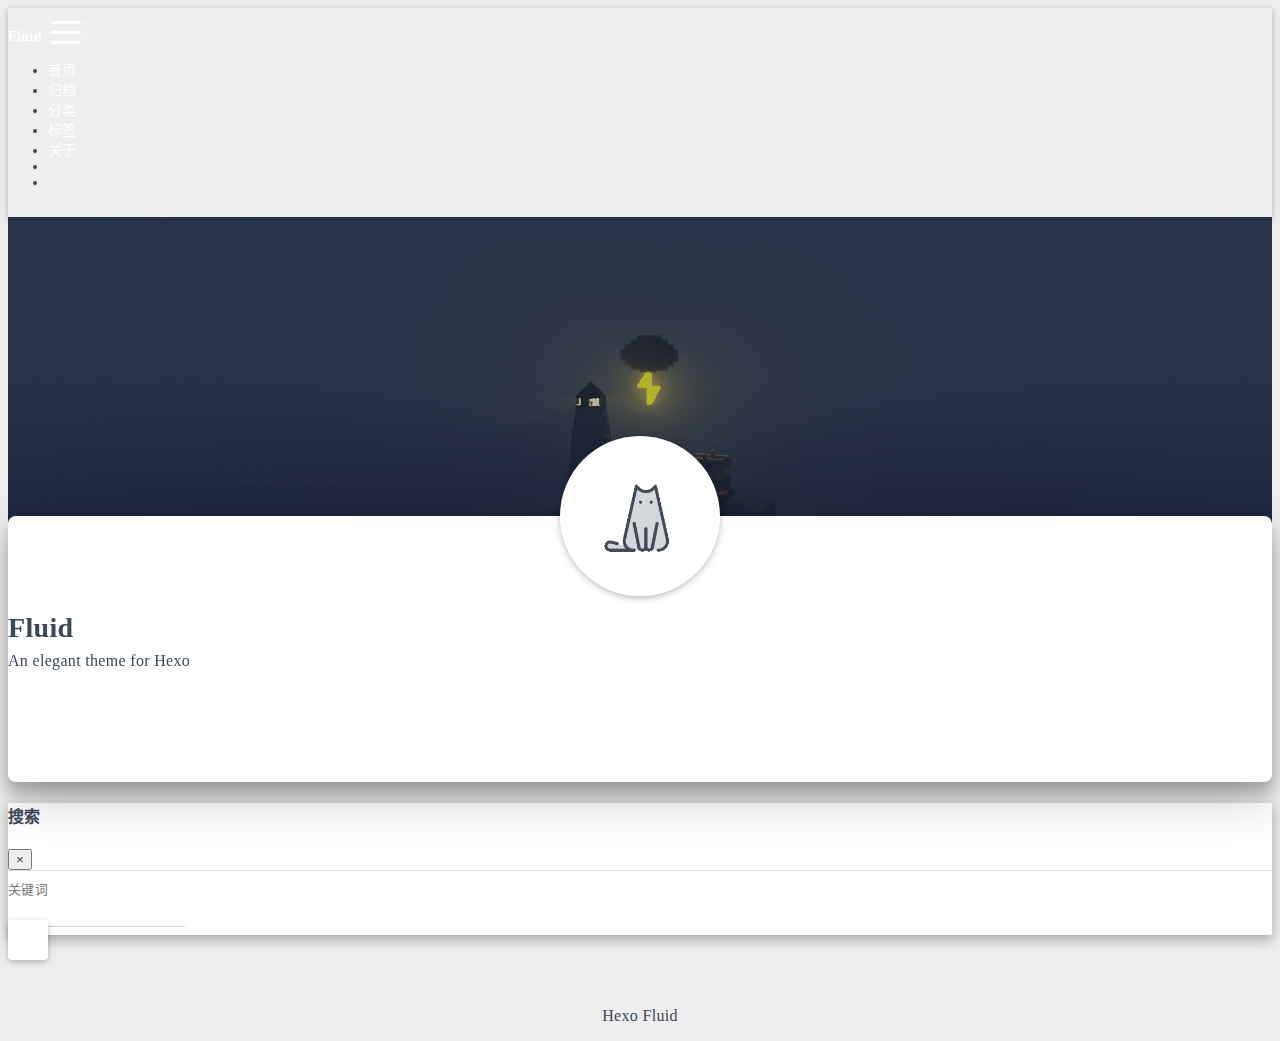
==== about/index.html @ 83108acd "Site updated: 2024-07-06 10:42:41" ====
<!DOCTYPE html>
<html lang="zh-CN" data-default-color-scheme=auto>



<head>
  <meta charset="UTF-8">
  <link rel="apple-touch-icon" sizes="76x76" href="/img/fluid.png">
  <link rel="icon" href="/img/fluid.png">
  <meta name="viewport" content="width=device-width, initial-scale=1.0, maximum-scale=5.0, shrink-to-fit=no">
  <meta http-equiv="x-ua-compatible" content="ie=edge">
  
  <meta name="theme-color" content="#2f4154">
  <meta name="author" content="Yang zq">
  <meta name="keywords" content="study">
  
    <meta property="og:type" content="website">
<meta property="og:title" content="关于">
<meta property="og:url" content="http://example.com/about/index.html">
<meta property="og:site_name" content="Yang的博客">
<meta property="og:locale" content="zh_CN">
<meta property="article:published_time" content="2024-07-06T02:33:03.000Z">
<meta property="article:modified_time" content="2024-07-06T02:33:38.087Z">
<meta property="article:author" content="Yang zq">
<meta property="article:tag" content="study">
<meta name="twitter:card" content="summary_large_image">
  
  
  
  <title>关于 - Yang的博客</title>

  <link  rel="stylesheet" href="https://lib.baomitu.com/twitter-bootstrap/4.6.1/css/bootstrap.min.css" />



  <link  rel="stylesheet" href="https://lib.baomitu.com/github-markdown-css/4.0.0/github-markdown.min.css" />

  <link  rel="stylesheet" href="https://lib.baomitu.com/hint.css/2.7.0/hint.min.css" />

  <link  rel="stylesheet" href="https://lib.baomitu.com/fancybox/3.5.7/jquery.fancybox.min.css" />



<!-- 主题依赖的图标库，不要自行修改 -->
<!-- Do not modify the link that theme dependent icons -->

<link rel="stylesheet" href="//at.alicdn.com/t/font_1749284_hj8rtnfg7um.css">



<link rel="stylesheet" href="//at.alicdn.com/t/font_1736178_lbnruvf0jn.css">


<link  rel="stylesheet" href="/css/main.css" />


  <link id="highlight-css" rel="stylesheet" href="/css/highlight.css" />
  
    <link id="highlight-css-dark" rel="stylesheet" href="/css/highlight-dark.css" />
  




  <script id="fluid-configs">
    var Fluid = window.Fluid || {};
    Fluid.ctx = Object.assign({}, Fluid.ctx)
    var CONFIG = {"hostname":"example.com","root":"/","version":"1.9.7","typing":{"enable":true,"typeSpeed":70,"cursorChar":"_","loop":false,"scope":[]},"anchorjs":{"enable":true,"element":"h1,h2,h3,h4,h5,h6","placement":"left","visible":"hover","icon":""},"progressbar":{"enable":true,"height_px":3,"color":"#29d","options":{"showSpinner":false,"trickleSpeed":100}},"code_language":{"enable":true,"default":"TEXT"},"copy_btn":true,"image_caption":{"enable":true},"image_zoom":{"enable":true,"img_url_replace":["",""]},"toc":{"enable":true,"placement":"right","headingSelector":"h1,h2,h3,h4,h5,h6","collapseDepth":0},"lazyload":{"enable":true,"loading_img":"/img/loading.gif","onlypost":false,"offset_factor":2},"web_analytics":{"enable":false,"follow_dnt":true,"baidu":null,"google":{"measurement_id":null},"tencent":{"sid":null,"cid":null},"woyaola":null,"cnzz":null,"leancloud":{"app_id":null,"app_key":null,"server_url":null,"path":"window.location.pathname","ignore_local":false}},"search_path":"/local-search.xml","include_content_in_search":true};

    if (CONFIG.web_analytics.follow_dnt) {
      var dntVal = navigator.doNotTrack || window.doNotTrack || navigator.msDoNotTrack;
      Fluid.ctx.dnt = dntVal && (dntVal.startsWith('1') || dntVal.startsWith('yes') || dntVal.startsWith('on'));
    }
  </script>
  <script  src="/js/utils.js" ></script>
  <script  src="/js/color-schema.js" ></script>
  


  
<meta name="generator" content="Hexo 7.3.0"></head>


<body>
  

  <header>
    

<div class="header-inner" style="height: 60vh;">
  <nav id="navbar" class="navbar fixed-top  navbar-expand-lg navbar-dark scrolling-navbar">
  <div class="container">
    <a class="navbar-brand" href="/">
      <strong>Fluid</strong>
    </a>

    <button id="navbar-toggler-btn" class="navbar-toggler" type="button" data-toggle="collapse"
            data-target="#navbarSupportedContent"
            aria-controls="navbarSupportedContent" aria-expanded="false" aria-label="Toggle navigation">
      <div class="animated-icon"><span></span><span></span><span></span></div>
    </button>

    <!-- Collapsible content -->
    <div class="collapse navbar-collapse" id="navbarSupportedContent">
      <ul class="navbar-nav ml-auto text-center">
        
          
          
          
          
            <li class="nav-item">
              <a class="nav-link" href="/" target="_self">
                <i class="iconfont icon-home-fill"></i>
                <span>首页</span>
              </a>
            </li>
          
        
          
          
          
          
            <li class="nav-item">
              <a class="nav-link" href="/archives/" target="_self">
                <i class="iconfont icon-archive-fill"></i>
                <span>归档</span>
              </a>
            </li>
          
        
          
          
          
          
            <li class="nav-item">
              <a class="nav-link" href="/categories/" target="_self">
                <i class="iconfont icon-category-fill"></i>
                <span>分类</span>
              </a>
            </li>
          
        
          
          
          
          
            <li class="nav-item">
              <a class="nav-link" href="/tags/" target="_self">
                <i class="iconfont icon-tags-fill"></i>
                <span>标签</span>
              </a>
            </li>
          
        
          
          
          
          
            <li class="nav-item">
              <a class="nav-link" href="/about/" target="_self">
                <i class="iconfont icon-user-fill"></i>
                <span>关于</span>
              </a>
            </li>
          
        
        
          <li class="nav-item" id="search-btn">
            <a class="nav-link" target="_self" href="javascript:;" data-toggle="modal" data-target="#modalSearch" aria-label="Search">
              <i class="iconfont icon-search"></i>
            </a>
          </li>
          
        
        
          <li class="nav-item" id="color-toggle-btn">
            <a class="nav-link" target="_self" href="javascript:;" aria-label="Color Toggle">
              <i class="iconfont icon-dark" id="color-toggle-icon"></i>
            </a>
          </li>
        
      </ul>
    </div>
  </div>
</nav>

  

<div id="banner" class="banner" parallax=true
     style="background: url('/img/default.png') no-repeat center center; background-size: cover;">
  <div class="full-bg-img">
    <div class="mask flex-center" style="background-color: rgba(0, 0, 0, 0.3)">
      <div class="banner-text text-center fade-in-up">
        <div class="h2">
          
            <span id="subtitle" data-typed-text="关于"></span>
          
        </div>

        
      </div>

      
    </div>
  </div>
</div>

</div>

  </header>

  <main>
    
      <div class="container nopadding-x-md">
        <div id="board"
          >
          
            <div class="about-avatar">
              <img src="/img/avatar.png" srcset="/img/loading.gif" lazyload class="img-fluid" alt="avatar">
            </div>
          
          <div class="container">
            <div class="row">
              <div class="col-12 col-md-10 m-auto">
                

<div class="text-center">
  <div class="about-info">
    <div class="about-name">Fluid</div>
    <div class="about-intro">An elegant theme for Hexo</div>
    <div class="about-icons">
      
        
        
        
        <a href=https://github.com class="
           hint--bottom hint--rounded"
           aria-label=GitHub
           target="_blank"
        >
          <i class="iconfont icon-github-fill" aria-hidden="true"></i>
          
        </a>
      
        
        
        
        <a href=https://douban.com class="
           hint--bottom hint--rounded"
           aria-label=豆瓣
           target="_blank"
        >
          <i class="iconfont icon-douban-fill" aria-hidden="true"></i>
          
        </a>
      
        
        
        
        <a  class="qr-trigger
           "
           
           target="_self"
        >
          <i class="iconfont icon-wechat-fill" aria-hidden="true"></i>
          
            <img class="qr-img" src="/img/favicon.png" srcset="/img/loading.gif" lazyload alt="qrcode" />
          
        </a>
      
    </div>
  </div>
</div>

<article class="about-content page-content mt-5">
  <div class="markdown-body">
    
  </div>

  
</article>





  



  



  



  



  





              </div>
            </div>
          </div>
        </div>
      </div>
    

    
      <a id="scroll-top-button" aria-label="TOP" href="#" role="button">
        <i class="iconfont icon-arrowup" aria-hidden="true"></i>
      </a>
    

    
      <div class="modal fade" id="modalSearch" tabindex="-1" role="dialog" aria-labelledby="ModalLabel"
     aria-hidden="true">
  <div class="modal-dialog modal-dialog-scrollable modal-lg" role="document">
    <div class="modal-content">
      <div class="modal-header text-center">
        <h4 class="modal-title w-100 font-weight-bold">搜索</h4>
        <button type="button" id="local-search-close" class="close" data-dismiss="modal" aria-label="Close">
          <span aria-hidden="true">&times;</span>
        </button>
      </div>
      <div class="modal-body mx-3">
        <div class="md-form mb-5">
          <input type="text" id="local-search-input" class="form-control validate">
          <label data-error="x" data-success="v" for="local-search-input">关键词</label>
        </div>
        <div class="list-group" id="local-search-result"></div>
      </div>
    </div>
  </div>
</div>

    

    
  </main>

  <footer>
    <div class="footer-inner">
  
    <div class="footer-content">
       <a href="https://hexo.io" target="_blank" rel="nofollow noopener"><span>Hexo</span></a> <i class="iconfont icon-love"></i> <a href="https://github.com/fluid-dev/hexo-theme-fluid" target="_blank" rel="nofollow noopener"><span>Fluid</span></a> 
    </div>
  
  
  
  
</div>

  </footer>

  <!-- Scripts -->
  
  <script  src="https://lib.baomitu.com/nprogress/0.2.0/nprogress.min.js" ></script>
  <link  rel="stylesheet" href="https://lib.baomitu.com/nprogress/0.2.0/nprogress.min.css" />

  <script>
    NProgress.configure({"showSpinner":false,"trickleSpeed":100})
    NProgress.start()
    window.addEventListener('load', function() {
      NProgress.done();
    })
  </script>


<script  src="https://lib.baomitu.com/jquery/3.6.4/jquery.min.js" ></script>
<script  src="https://lib.baomitu.com/twitter-bootstrap/4.6.1/js/bootstrap.min.js" ></script>
<script  src="/js/events.js" ></script>
<script  src="/js/plugins.js" ></script>


  <script  src="https://lib.baomitu.com/typed.js/2.0.12/typed.min.js" ></script>
  <script>
    (function (window, document) {
      var typing = Fluid.plugins.typing;
      var subtitle = document.getElementById('subtitle');
      if (!subtitle || !typing) {
        return;
      }
      var text = subtitle.getAttribute('data-typed-text');
      
        typing(text);
      
    })(window, document);
  </script>




  
    <script  src="/js/img-lazyload.js" ></script>
  




  <script src=https://lib.baomitu.com/clipboard.js/2.0.11/clipboard.min.js></script>

  <script>Fluid.plugins.codeWidget();</script>


  
<script>
  Fluid.utils.createScript('https://lib.baomitu.com/anchor-js/4.3.1/anchor.min.js', function() {
    window.anchors.options = {
      placement: CONFIG.anchorjs.placement,
      visible  : CONFIG.anchorjs.visible
    };
    if (CONFIG.anchorjs.icon) {
      window.anchors.options.icon = CONFIG.anchorjs.icon;
    }
    var el = (CONFIG.anchorjs.element || 'h1,h2,h3,h4,h5,h6').split(',');
    var res = [];
    for (var item of el) {
      res.push('.markdown-body > ' + item.trim());
    }
    if (CONFIG.anchorjs.placement === 'left') {
      window.anchors.options.class = 'anchorjs-link-left';
    }
    window.anchors.add(res.join(', '));

    Fluid.events.registerRefreshCallback(function() {
      if ('anchors' in window) {
        anchors.removeAll();
        var el = (CONFIG.anchorjs.element || 'h1,h2,h3,h4,h5,h6').split(',');
        var res = [];
        for (var item of el) {
          res.push('.markdown-body > ' + item.trim());
        }
        if (CONFIG.anchorjs.placement === 'left') {
          anchors.options.class = 'anchorjs-link-left';
        }
        anchors.add(res.join(', '));
      }
    });
  });
</script>


  
<script>
  Fluid.utils.createScript('https://lib.baomitu.com/fancybox/3.5.7/jquery.fancybox.min.js', function() {
    Fluid.plugins.fancyBox();
  });
</script>


  <script>Fluid.plugins.imageCaption();</script>

  <script  src="/js/local-search.js" ></script>





<!-- 主题的启动项，将它保持在最底部 -->
<!-- the boot of the theme, keep it at the bottom -->
<script  src="/js/boot.js" ></script>


  

  <noscript>
    <div class="noscript-warning">博客在允许 JavaScript 运行的环境下浏览效果更佳</div>
  </noscript>
</body>
</html>
---- css/main.css ----
.anchorjs-link {
  text-decoration: none !important;
  transition: opacity 0.2s ease-in-out;
}
.markdown-body h1:hover > .anchorjs-link,
h2:hover > .anchorjs-link,
h3:hover > .anchorjs-link,
h4:hover > .anchorjs-link,
h5:hover > .anchorjs-link,
h6:hover > .anchorjs-link {
  opacity: 1;
}
.banner {
  height: 100%;
  position: relative;
  overflow: hidden;
  cursor: default;
}
.banner .mask {
  position: absolute;
  width: 100%;
  height: 100%;
  background-color: rgba(0,0,0,0.3);
}
.banner[parallax="true"] {
  will-change: transform;
  -webkit-transform-style: preserve-3d;
  -webkit-backface-visibility: hidden;
  transition: transform 0.05s ease-out;
}
@media (max-width: 100vh) {
  .header-inner {
    max-height: 100vw;
  }
  #board {
    margin-top: -1rem !important;
  }
}
@media (max-width: 79.99vh) {
  .scroll-down-bar {
    display: none;
  }
}
#board {
  position: relative;
  margin-top: -2rem;
  padding: 3rem 0;
  background-color: var(--board-bg-color);
  transition: background-color 0.2s ease-in-out;
  border-radius: 0.5rem;
  z-index: 3;
  -webkit-box-shadow: 0 12px 15px 0 rgba(0,0,0,0.24), 0 17px 50px 0 rgba(0,0,0,0.19);
  box-shadow: 0 12px 15px 0 rgba(0,0,0,0.24), 0 17px 50px 0 rgba(0,0,0,0.19);
}
.code-widget {
  display: inline-block;
  background-color: transparent;
  font-size: 0.75rem;
  line-height: 1;
  font-weight: bold;
  padding: 0.3rem 0.1rem 0.1rem 0.1rem;
  position: absolute;
  right: 0.45rem;
  top: 0.15rem;
  z-index: 1;
}
.code-widget-light {
  color: #999;
}
.code-widget-dark {
  color: #bababa;
}
.copy-btn {
  cursor: pointer;
  user-select: none;
  -webkit-appearance: none;
  outline: none;
}
.copy-btn > i {
  font-size: 0.75rem !important;
  font-weight: 400;
  margin-right: 0.15rem;
  opacity: 0;
  transition: opacity 0.2s ease-in-out;
}
.markdown-body pre:hover > .copy-btn > i {
  opacity: 0.9;
}
.markdown-body pre:hover > .copy-btn,
.markdown-body pre:not(:hover) > .copy-btn {
  outline: none;
}
.license-box {
  background-color: rgba(27,31,35,0.05);
  transition: background-color 0.2s ease-in-out;
  border-radius: 4px;
  font-size: 0.9rem;
  overflow: hidden;
  padding: 1.25rem;
  position: relative;
  z-index: 1;
}
.license-box .license-icon {
  position: absolute;
  top: 50%;
  left: 100%;
}
.license-box .license-icon::after {
  content: "\e8e4";
  font-size: 12.5rem;
  line-height: 1;
  opacity: 0.1;
  position: relative;
  left: -0.85em;
  bottom: 0.5em;
  z-index: -1;
}
.license-box .license-title {
  margin-bottom: 1rem;
}
.license-box .license-title div:nth-child(1) {
  line-height: 1.2;
  margin-bottom: 0.25rem;
}
.license-box .license-title div:nth-child(2) {
  color: var(--sec-text-color);
  font-size: 0.8rem;
}
.license-box .license-meta {
  align-items: center;
  display: flex;
  flex-wrap: wrap;
  justify-content: flex-start;
}
.license-box .license-meta .license-meta-item {
  align-items: center;
  justify-content: center;
  margin-right: 1.5rem;
}
.license-box .license-meta .license-meta-item div:nth-child(1) {
  color: var(--sec-text-color);
  font-size: 0.8rem;
  font-weight: normal;
}
.license-box .license-meta .license-meta-item i.iconfont {
  font-size: 1rem;
}
@media (max-width: 575px) and (min-width: 425px) {
  .license-box .license-meta .license-meta-item {
    display: flex;
    justify-content: flex-start;
    flex-wrap: wrap;
    font-size: 0.8rem;
    flex: 0 0 50%;
    max-width: 50%;
    margin-right: 0;
  }
  .license-box .license-meta .license-meta-item div:nth-child(1) {
    margin-right: 0.5rem;
  }
  .license-box .license-meta .license-meta-date {
    order: -1;
  }
}
@media (max-width: 424px) {
  .license-box::after {
    top: -65px;
  }
  .license-box .license-meta {
    flex-direction: column;
    align-items: flex-start;
  }
  .license-box .license-meta .license-meta-item {
    display: flex;
    flex-wrap: wrap;
    font-size: 0.8rem;
  }
  .license-box .license-meta .license-meta-item div:nth-child(1) {
    margin-right: 0.5rem;
  }
}
.footer-inner {
  padding: 3rem 0 1rem 0;
  text-align: center;
}
.footer-inner > div:not(:first-child) {
  margin: 0.25rem 0;
  font-size: 0.85rem;
}
.footer-inner .statistics {
  display: flex;
  flex-direction: row;
  justify-content: center;
}
.footer-inner .statistics > span {
  flex: 1;
  margin: 0 0.25rem;
}
.footer-inner .statistics > *:nth-last-child(2):first-child {
  text-align: right;
}
.footer-inner .statistics > *:nth-last-child(2):first-child ~ * {
  text-align: left;
}
.footer-inner .beian {
  display: flex;
  flex-direction: row;
  justify-content: center;
}
.footer-inner .beian > * {
  margin: 0 0.25rem;
}
.footer-inner .beian-police {
  position: relative;
  overflow: hidden;
  display: inline-flex;
  align-items: center;
  justify-content: left;
}
.footer-inner .beian-police img {
  margin-right: 3px;
  width: 1rem;
  height: 1rem;
  margin-bottom: 0.1rem;
}
@media (max-width: 424px) {
  .footer-inner .statistics {
    flex-direction: column;
  }
  .footer-inner .statistics > *:nth-last-child(2):first-child {
    text-align: center;
  }
  .footer-inner .statistics > *:nth-last-child(2):first-child ~ * {
    text-align: center;
  }
  .footer-inner .beian {
    flex-direction: column;
  }
  .footer-inner .beian .beian-police {
    justify-content: center;
  }
  .footer-inner .beian > *:nth-last-child(2):first-child {
    text-align: center;
  }
  .footer-inner .beian > *:nth-last-child(2):first-child ~ * {
    text-align: center;
  }
}
sup > a::before,
.footnote-text::before {
  display: block;
  content: "";
  margin-top: -5rem;
  height: 5rem;
  width: 1px;
  visibility: hidden;
}
sup > a::before,
.footnote-text::before {
  display: inline-block;
}
.footnote-item::before {
  display: block;
  content: "";
  margin-top: -5rem;
  height: 5rem;
  width: 1px;
  visibility: hidden;
}
.footnote-list ol {
  list-style-type: none;
  counter-reset: sectioncounter;
  padding-left: 0.5rem;
  font-size: 0.95rem;
}
.footnote-list ol li:before {
  font-family: "Helvetica Neue", monospace, "Monaco";
  content: "[" counter(sectioncounter) "]";
  counter-increment: sectioncounter;
}
.footnote-list ol li+li {
  margin-top: 0.5rem;
}
.footnote-text {
  padding-left: 0.5em;
}
.navbar {
  background-color: transparent;
  font-size: 0.875rem;
  box-shadow: 0 2px 5px 0 rgba(0,0,0,0.16), 0 2px 10px 0 rgba(0,0,0,0.12);
  -webkit-box-shadow: 0 2px 5px 0 rgba(0,0,0,0.16), 0 2px 10px 0 rgba(0,0,0,0.12);
}
.navbar .navbar-brand {
  color: var(--navbar-text-color);
}
.navbar .navbar-toggler .animated-icon span {
  background-color: var(--navbar-text-color);
}
.navbar .nav-item .nav-link {
  display: block;
  color: var(--navbar-text-color);
  transition: color 0.2s ease-in-out, background-color 0.2s ease-in-out;
}
.navbar .nav-item .nav-link:hover {
  color: var(--link-hover-color);
}
.navbar .nav-item .nav-link:focus {
  color: var(--navbar-text-color);
}
.navbar .nav-item .nav-link i {
  font-size: 0.875rem;
}
.navbar .nav-item .nav-link i:only-child {
  margin: 0 0.2rem;
}
.navbar .navbar-toggler {
  border-width: 0;
  outline: 0;
}
.navbar.scrolling-navbar {
  will-change: background, padding;
  -webkit-transition: background 0.5s ease-in-out, padding 0.5s ease-in-out;
  transition: background 0.5s ease-in-out, padding 0.5s ease-in-out;
}
@media (min-width: 600px) {
  .navbar.scrolling-navbar {
    padding-top: 12px;
    padding-bottom: 12px;
  }
  .navbar.scrolling-navbar .navbar-nav > li {
    -webkit-transition-duration: 1s;
    transition-duration: 1s;
  }
}
.navbar.scrolling-navbar.top-nav-collapse {
  padding-top: 5px;
  padding-bottom: 5px;
}
.navbar .dropdown-menu {
  font-size: 0.875rem;
  color: var(--navbar-text-color);
  background-color: rgba(0,0,0,0.3);
  border: none;
  min-width: 8rem;
  -webkit-transition: background 0.5s ease-in-out, padding 0.5s ease-in-out;
  transition: background 0.5s ease-in-out, padding 0.5s ease-in-out;
}
@media (max-width: 991.98px) {
  .navbar .dropdown-menu {
    text-align: center;
  }
}
.navbar .dropdown-item {
  color: var(--navbar-text-color);
}
.navbar .dropdown-item:hover,
.navbar .dropdown-item:focus {
  color: var(--link-hover-color);
  background-color: rgba(0,0,0,0.1);
}
@media (min-width: 992px) {
  .navbar .dropdown:hover > .dropdown-menu {
    display: block;
  }
  .navbar .dropdown > .dropdown-toggle:active {
    pointer-events: none;
  }
  .navbar .dropdown-menu {
    top: 95%;
  }
}
.navbar .animated-icon {
  width: 30px;
  height: 20px;
  position: relative;
  margin: 0;
  -webkit-transform: rotate(0deg);
  -moz-transform: rotate(0deg);
  -o-transform: rotate(0deg);
  transform: rotate(0deg);
  -webkit-transition: 0.5s ease-in-out;
  -moz-transition: 0.5s ease-in-out;
  -o-transition: 0.5s ease-in-out;
  transition: 0.5s ease-in-out;
  cursor: pointer;
}
.navbar .animated-icon span {
  display: block;
  position: absolute;
  height: 3px;
  width: 100%;
  border-radius: 9px;
  opacity: 1;
  left: 0;
  -webkit-transform: rotate(0deg);
  -moz-transform: rotate(0deg);
  -o-transform: rotate(0deg);
  transform: rotate(0deg);
  -webkit-transition: 0.25s ease-in-out;
  -moz-transition: 0.25s ease-in-out;
  -o-transition: 0.25s ease-in-out;
  transition: 0.25s ease-in-out;
  background: #fff;
}
.navbar .animated-icon span:nth-child(1) {
  top: 0;
}
.navbar .animated-icon span:nth-child(2) {
  top: 10px;
}
.navbar .animated-icon span:nth-child(3) {
  top: 20px;
}
.navbar .animated-icon.open span:nth-child(1) {
  top: 11px;
  -webkit-transform: rotate(135deg);
  -moz-transform: rotate(135deg);
  -o-transform: rotate(135deg);
  transform: rotate(135deg);
}
.navbar .animated-icon.open span:nth-child(2) {
  opacity: 0;
  left: -60px;
}
.navbar .animated-icon.open span:nth-child(3) {
  top: 11px;
  -webkit-transform: rotate(-135deg);
  -moz-transform: rotate(-135deg);
  -o-transform: rotate(-135deg);
  transform: rotate(-135deg);
}
.navbar .dropdown-collapse,
.top-nav-collapse,
.navbar-col-show {
  background-color: var(--navbar-bg-color);
}
@media (max-width: 767px) {
  .navbar {
    font-size: 1rem;
    line-height: 2.5rem;
  }
}
.banner-text {
  color: var(--subtitle-color);
  max-width: calc(960px - 6rem);
  width: 80%;
  overflow-wrap: break-word;
}
.banner-text .typed-cursor {
  margin: 0 0.2rem;
}
@media (max-width: 767px) {
  #subtitle,
  .typed-cursor {
    font-size: 1.5rem;
  }
}
@media (max-width: 575px) {
  .banner-text {
    font-size: 0.9rem;
  }
  #subtitle,
  .typed-cursor {
    font-size: 1.35rem;
  }
}
.modal-dialog .modal-content {
  background-color: var(--board-bg-color);
  border: 0;
  border-radius: 0.125rem;
  -webkit-box-shadow: 0 5px 11px 0 rgba(0,0,0,0.18), 0 4px 15px 0 rgba(0,0,0,0.15);
  box-shadow: 0 5px 11px 0 rgba(0,0,0,0.18), 0 4px 15px 0 rgba(0,0,0,0.15);
}
.modal-dialog .modal-content .modal-header {
  border-bottom-color: var(--line-color);
  transition: border-bottom-color 0.2s ease-in-out;
}
.close {
  color: var(--text-color);
}
.close:hover {
  color: var(--link-hover-color);
}
.close:focus {
  outline: 0;
}
.modal-dialog .modal-content .modal-header {
  border-top-left-radius: 0.125rem;
  border-top-right-radius: 0.125rem;
  border-bottom: 1px solid #dee2e6;
}
.md-form {
  position: relative;
  margin-top: 1.5rem;
  margin-bottom: 1.5rem;
}
.md-form input[type] {
  -webkit-box-sizing: content-box;
  box-sizing: content-box;
  background-color: transparent;
  border: none;
  border-bottom: 1px solid #ced4da;
  border-radius: 0;
  outline: none;
  -webkit-box-shadow: none;
  box-shadow: none;
  transition: border-color 0.15s ease-in-out, box-shadow 0.15s ease-in-out, -webkit-box-shadow 0.15s ease-in-out;
}
.md-form input[type]:focus:not([readonly]) {
  border-bottom: 1px solid #4285f4;
  -webkit-box-shadow: 0 1px 0 0 #4285f4;
  box-shadow: 0 1px 0 0 #4285f4;
}
.md-form input[type]:focus:not([readonly]) + label {
  color: #4285f4;
}
.md-form input[type].valid,
.md-form input[type]:focus.valid {
  border-bottom: 1px solid #00c851;
  -webkit-box-shadow: 0 1px 0 0 #00c851;
  box-shadow: 0 1px 0 0 #00c851;
}
.md-form input[type].valid + label,
.md-form input[type]:focus.valid + label {
  color: #00c851;
}
.md-form input[type].invalid,
.md-form input[type]:focus.invalid {
  border-bottom: 1px solid #f44336;
  -webkit-box-shadow: 0 1px 0 0 #f44336;
  box-shadow: 0 1px 0 0 #f44336;
}
.md-form input[type].invalid + label,
.md-form input[type]:focus.invalid + label {
  color: #f44336;
}
.md-form input[type].validate {
  margin-bottom: 2.5rem;
}
.md-form input[type].form-control {
  height: auto;
  padding: 0.6rem 0 0.4rem 0;
  margin: 0 0 0.5rem 0;
  color: var(--text-color);
  background-color: transparent;
  border-radius: 0;
}
.md-form label {
  font-size: 0.8rem;
  position: absolute;
  top: -1rem;
  left: 0;
  color: #757575;
  cursor: text;
  transition: color 0.2s ease-out;
}
.modal-open[style] {
  padding-right: 0 !important;
  overflow: auto;
}
.modal-open[style] #navbar[style] {
  padding-right: 1rem !important;
}
#nprogress .bar {
  height: 3px !important;
  background-color: #29d !important;
}
#nprogress .peg {
  box-shadow: 0 0 14px #29d, 0 0 8px #29d !important;
}
@media (max-width: 575px) {
  #nprogress .bar {
    display: none;
  }
}
.noscript-warning {
  background-color: #f55;
  color: #fff;
  font-family: sans-serif;
  font-size: 1rem;
  font-weight: bold;
  position: fixed;
  left: 0;
  bottom: 0;
  text-align: center;
  width: 100%;
  z-index: 99;
}
.pagination {
  margin-top: 3rem;
  justify-content: center;
}
.pagination .space {
  align-self: flex-end;
}
.pagination .page-number,
.pagination .current,
.pagination .extend {
  outline: 0;
  border: 0;
  background-color: transparent;
  font-size: 0.9rem;
  padding: 0.5rem 0.75rem;
  line-height: 1.25;
  border-radius: 0.125rem;
}
.pagination .page-number {
  margin: 0 0.05rem;
}
.pagination .page-number:hover,
.pagination .current {
  transition: background-color 0.2s ease-in-out;
  background-color: var(--link-hover-bg-color);
}
.qr-trigger {
  cursor: pointer;
  position: relative;
}
.qr-trigger:hover .qr-img {
  display: block;
  transition: all 0.3s;
}
.qr-img {
  max-width: 12rem;
  position: absolute;
  right: -5.25rem;
  z-index: 99;
  display: none;
  border-radius: 0.2rem;
  background-color: transparent;
  box-shadow: 0 0 20px -5px rgba(158,158,158,0.2);
}
.scroll-down-bar {
  position: absolute;
  width: 100%;
  height: 6rem;
  text-align: center;
  cursor: pointer;
  bottom: 0;
}
.scroll-down-bar i.iconfont {
  font-size: 2rem;
  font-weight: bold;
  display: inline-block;
  position: relative;
  padding-top: 2rem;
  color: var(--subtitle-color);
  transform: translateZ(0);
  animation: scroll-down 1.5s infinite;
}
#scroll-top-button {
  position: fixed;
  z-index: 99;
  background: var(--board-bg-color);
  transition: background-color 0.2s ease-in-out, bottom 0.3s ease;
  border-radius: 4px;
  min-width: 40px;
  min-height: 40px;
  bottom: -60px;
  outline: none;
  display: flex;
  display: -webkit-flex;
  align-items: center;
  box-shadow: 0 2px 5px 0 rgba(0,0,0,0.16), 0 2px 10px 0 rgba(0,0,0,0.12);
}
#scroll-top-button i {
  font-size: 32px;
  margin: auto;
  color: var(--sec-text-color);
}
#scroll-top-button:hover i,
#scroll-top-button:active i {
  animation-name: scroll-top;
  animation-duration: 1s;
  animation-delay: 0.1s;
  animation-timing-function: ease-in-out;
  animation-iteration-count: infinite;
  animation-fill-mode: forwards;
  animation-direction: alternate;
}
#local-search-result .search-list-title {
  border-left: 3px solid #0d47a1;
}
#local-search-result .search-list-content {
  padding: 0 1.25rem;
}
#local-search-result .search-word {
  color: #ff4500;
}
#toc {
  visibility: hidden;
}
.toc-header {
  margin-bottom: 0.5rem;
  font-weight: bold;
  line-height: 1.2;
}
.toc-header,
.toc-header > i {
  font-size: 1.25rem;
}
.toc-body {
  max-height: 75vh;
  overflow-y: auto;
  overflow: -moz-scrollbars-none;
  -ms-overflow-style: none;
}
.toc-body ol {
  list-style: none;
  padding-inline-start: 1rem;
}
.toc-body::-webkit-scrollbar {
  display: none;
}
.tocbot-list {
  position: relative;
}
.tocbot-list ol {
  list-style: none;
  padding-left: 1rem;
}
.tocbot-list a {
  font-size: 0.95rem;
}
.tocbot-link {
  color: var(--text-color);
}
.tocbot-active-link {
  font-weight: bold;
  color: var(--link-hover-color);
}
.tocbot-is-collapsed {
  max-height: 0;
}
.tocbot-is-collapsible {
  overflow: hidden;
  transition: all 0.3s ease-in-out;
}
.toc-list-item {
  white-space: nowrap;
  overflow: hidden;
  text-overflow: ellipsis;
}
.toc-list-item.is-active-li::before {
  height: 1rem;
  margin: 0.25rem 0;
  visibility: visible;
}
.toc-list-item::before {
  width: 0.15rem;
  height: 0.2rem;
  position: absolute;
  left: 0.25rem;
  content: "";
  border-radius: 2px;
  margin: 0.65rem 0;
  background: var(--link-hover-color);
  visibility: hidden;
  transition: height 0.1s ease-in-out, margin 0.1s ease-in-out, visibility 0.1s ease-in-out;
}
.sidebar {
  position: -webkit-sticky;
  position: sticky;
  top: 2rem;
  padding: 3rem 0;
}
html {
  font-size: 16px;
  letter-spacing: 0.02em;
}
html,
body {
  height: 100%;
  font-family: var(--font-family-sans-serif);
  overflow-wrap: break-word;
}
body {
  transition: color 0.2s ease-in-out, background-color 0.2s ease-in-out;
  background-color: var(--body-bg-color);
  color: var(--text-color);
  -webkit-font-smoothing: antialiased;
  -moz-osx-font-smoothing: grayscale;
}
body a {
  color: var(--text-color);
  text-decoration: none;
  cursor: pointer;
  transition: color 0.2s ease-in-out, background-color 0.2s ease-in-out;
}
body a:hover {
  color: var(--link-hover-color);
  text-decoration: none;
  transition: color 0.2s ease-in-out, background-color 0.2s ease-in-out;
}
code {
  color: inherit;
}
table {
  font-size: inherit;
  color: var(--post-text-color);
}
img[lazyload] {
  object-fit: cover;
}
*[align="left"] {
  text-align: left;
}
*[align="center"] {
  text-align: center;
}
*[align="right"] {
  text-align: right;
}
::-webkit-scrollbar {
  width: 6px;
  height: 6px;
}
::-webkit-scrollbar-thumb {
  background-color: var(--scrollbar-color);
  border-radius: 6px;
}
::-webkit-scrollbar-thumb:hover {
  background-color: var(--scrollbar-hover-color);
}
::-webkit-scrollbar-corner {
  background-color: transparent;
}
label {
  margin-bottom: 0;
}
i.iconfont {
  font-size: 1em;
  line-height: 1;
}
:root {
  --color-mode: "light";
  --body-bg-color: #eee;
  --board-bg-color: #fff;
  --text-color: #3c4858;
  --sec-text-color: #718096;
  --post-text-color: #2c3e50;
  --post-heading-color: #1a202c;
  --post-link-color: #0366d6;
  --link-hover-color: #30a9de;
  --link-hover-bg-color: #f8f9fa;
  --line-color: #eaecef;
  --navbar-bg-color: #2f4154;
  --navbar-text-color: #fff;
  --subtitle-color: #fff;
  --scrollbar-color: #c4c6c9;
  --scrollbar-hover-color: #a6a6a6;
  --button-bg-color: transparent;
  --button-hover-bg-color: #f2f3f5;
  --highlight-bg-color: #f6f8fa;
  --inlinecode-bg-color: rgba(175,184,193,0.2);
  --fold-title-color: #3c4858;
  --fold-border-color: #eaecef;
}
@media (prefers-color-scheme: dark) {
  :root {
    --color-mode: "dark";
  }
  :root:not([data-user-color-scheme]) {
    --body-bg-color: #181c27;
    --board-bg-color: #252d38;
    --text-color: #c4c6c9;
    --sec-text-color: #a7a9ad;
    --post-text-color: #c4c6c9;
    --post-heading-color: #c4c6c9;
    --post-link-color: #1589e9;
    --link-hover-color: #30a9de;
    --link-hover-bg-color: #364151;
    --line-color: #435266;
    --navbar-bg-color: #1f3144;
    --navbar-text-color: #d0d0d0;
    --subtitle-color: #d0d0d0;
    --scrollbar-color: #687582;
    --scrollbar-hover-color: #9da8b3;
    --button-bg-color: transparent;
    --button-hover-bg-color: #46647e;
    --highlight-bg-color: #303030;
    --inlinecode-bg-color: rgba(99,110,123,0.4);
    --fold-title-color: #c4c6c9;
    --fold-border-color: #435266;
  }
  :root:not([data-user-color-scheme]) img {
    -webkit-filter: brightness(0.9);
    filter: brightness(0.9);
    transition: filter 0.2s ease-in-out;
  }
  :root:not([data-user-color-scheme]) .license-box {
    background-color: rgba(62,75,94,0.35);
    transition: background-color 0.2s ease-in-out;
  }
  :root:not([data-user-color-scheme]) .gt-comment-admin .gt-comment-content {
    background-color: transparent;
    transition: background-color 0.2s ease-in-out;
  }
}
@media not print {
  [data-user-color-scheme="dark"] {
    --body-bg-color: #181c27;
    --board-bg-color: #252d38;
    --text-color: #c4c6c9;
    --sec-text-color: #a7a9ad;
    --post-text-color: #c4c6c9;
    --post-heading-color: #c4c6c9;
    --post-link-color: #1589e9;
    --link-hover-color: #30a9de;
    --link-hover-bg-color: #364151;
    --line-color: #435266;
    --navbar-bg-color: #1f3144;
    --navbar-text-color: #d0d0d0;
    --subtitle-color: #d0d0d0;
    --scrollbar-color: #687582;
    --scrollbar-hover-color: #9da8b3;
    --button-bg-color: transparent;
    --button-hover-bg-color: #46647e;
    --highlight-bg-color: #303030;
    --inlinecode-bg-color: rgba(99,110,123,0.4);
    --fold-title-color: #c4c6c9;
    --fold-border-color: #435266;
  }
  [data-user-color-scheme="dark"] img {
    -webkit-filter: brightness(0.9);
    filter: brightness(0.9);
    transition: filter 0.2s ease-in-out;
  }
  [data-user-color-scheme="dark"] .license-box {
    background-color: rgba(62,75,94,0.35);
    transition: background-color 0.2s ease-in-out;
  }
  [data-user-color-scheme="dark"] .gt-comment-admin .gt-comment-content {
    background-color: transparent;
    transition: background-color 0.2s ease-in-out;
  }
}
@media print {
  :root {
    --color-mode: "light";
  }
}
.fade-in-up {
  -webkit-animation-name: fade-in-up;
  animation-name: fade-in-up;
}
.hidden-mobile {
  display: block;
}
.visible-mobile {
  display: none;
}
@media (max-width: 575px) {
  .hidden-mobile {
    display: none;
  }
  .visible-mobile {
    display: block;
  }
}
.nomargin-x {
  margin-left: 0 !important;
  margin-right: 0 !important;
}
.nopadding-x {
  padding-left: 0 !important;
  padding-right: 0 !important;
}
@media (max-width: 767px) {
  .nopadding-x-md {
    padding-left: 0 !important;
    padding-right: 0 !important;
  }
}
.flex-center {
  display: -webkit-box;
  display: -ms-flexbox;
  display: flex;
  -webkit-box-align: center;
  -ms-flex-align: center;
  align-items: center;
  -webkit-box-pack: center;
  -ms-flex-pack: center;
  justify-content: center;
  height: 100%;
}
.hover-with-bg {
  display: inline-block;
  line-height: 1;
}
.hover-with-bg:hover {
  background-color: var(--link-hover-bg-color);
  transition-duration: 0.2s;
  transition-timing-function: ease-in-out;
  border-radius: 0.2rem;
}
@-moz-keyframes fade-in-up {
  from {
    opacity: 0;
    -webkit-transform: translate3d(0, 100%, 0);
    transform: translate3d(0, 100%, 0);
  }
  to {
    opacity: 1;
    -webkit-transform: translate3d(0, 0, 0);
    transform: translate3d(0, 0, 0);
  }
}
@-webkit-keyframes fade-in-up {
  from {
    opacity: 0;
    -webkit-transform: translate3d(0, 100%, 0);
    transform: translate3d(0, 100%, 0);
  }
  to {
    opacity: 1;
    -webkit-transform: translate3d(0, 0, 0);
    transform: translate3d(0, 0, 0);
  }
}
@-o-keyframes fade-in-up {
  from {
    opacity: 0;
    -webkit-transform: translate3d(0, 100%, 0);
    transform: translate3d(0, 100%, 0);
  }
  to {
    opacity: 1;
    -webkit-transform: translate3d(0, 0, 0);
    transform: translate3d(0, 0, 0);
  }
}
@keyframes fade-in-up {
  from {
    opacity: 0;
    -webkit-transform: translate3d(0, 100%, 0);
    transform: translate3d(0, 100%, 0);
  }
  to {
    opacity: 1;
    -webkit-transform: translate3d(0, 0, 0);
    transform: translate3d(0, 0, 0);
  }
}
@-moz-keyframes scroll-down {
  0% {
    opacity: 0.8;
    top: 0;
  }
  50% {
    opacity: 0.4;
    top: -1em;
  }
  100% {
    opacity: 0.8;
    top: 0;
  }
}
@-webkit-keyframes scroll-down {
  0% {
    opacity: 0.8;
    top: 0;
  }
  50% {
    opacity: 0.4;
    top: -1em;
  }
  100% {
    opacity: 0.8;
    top: 0;
  }
}
@-o-keyframes scroll-down {
  0% {
    opacity: 0.8;
    top: 0;
  }
  50% {
    opacity: 0.4;
    top: -1em;
  }
  100% {
    opacity: 0.8;
    top: 0;
  }
}
@keyframes scroll-down {
  0% {
    opacity: 0.8;
    top: 0;
  }
  50% {
    opacity: 0.4;
    top: -1em;
  }
  100% {
    opacity: 0.8;
    top: 0;
  }
}
@-moz-keyframes scroll-top {
  0% {
    -webkit-transform: translateY(0);
    transform: translateY(0);
  }
  50% {
    -webkit-transform: translateY(-0.35rem);
    transform: translateY(-0.35rem);
  }
  100% {
    -webkit-transform: translateY(0);
    transform: translateY(0);
  }
}
@-webkit-keyframes scroll-top {
  0% {
    -webkit-transform: translateY(0);
    transform: translateY(0);
  }
  50% {
    -webkit-transform: translateY(-0.35rem);
    transform: translateY(-0.35rem);
  }
  100% {
    -webkit-transform: translateY(0);
    transform: translateY(0);
  }
}
@-o-keyframes scroll-top {
  0% {
    -webkit-transform: translateY(0);
    transform: translateY(0);
  }
  50% {
    -webkit-transform: translateY(-0.35rem);
    transform: translateY(-0.35rem);
  }
  100% {
    -webkit-transform: translateY(0);
    transform: translateY(0);
  }
}
@keyframes scroll-top {
  0% {
    -webkit-transform: translateY(0);
    transform: translateY(0);
  }
  50% {
    -webkit-transform: translateY(-0.35rem);
    transform: translateY(-0.35rem);
  }
  100% {
    -webkit-transform: translateY(0);
    transform: translateY(0);
  }
}
@media print {
  header,
  footer,
  .side-col,
  #scroll-top-button,
  .post-prevnext,
  #comments {
    display: none !important;
  }
  .markdown-body a:not([href^='#']):not([href^='javascript:']):not(.print-no-link)::after {
    content: ' (' attr(href) ')';
    font-size: 0.8rem;
    color: var(--post-text-color);
    opacity: 0.8;
  }
  .markdown-body > h1,
  .markdown-body h2 {
    border-bottom-color: transparent !important;
  }
  .markdown-body > h1,
  .markdown-body h2,
  .markdown-body h3,
  .markdown-body h4,
  .markdown-body h5,
  .markdown-body h6 {
    margin-top: 1.25em !important;
    margin-bottom: 0.25em !important;
  }
  .markdown-body [data-anchorjs-icon]::after {
    display: none;
  }
  .markdown-body figure.highlight table,
  .markdown-body figure.highlight tbody,
  .markdown-body figure.highlight tr,
  .markdown-body figure.highlight td.code,
  .markdown-body figure.highlight td.code pre {
    width: 100% !important;
    display: block !important;
  }
  .markdown-body figure.highlight pre > code {
    white-space: pre-wrap;
  }
  .markdown-body figure.highlight .gutter,
  .markdown-body figure.highlight .code-widget {
    display: none !important;
  }
  .post-metas a {
    text-decoration: none;
  }
}
@media not print {
  #seo-header {
    display: none;
  }
}
.index-card {
  margin-bottom: 2.5rem;
}
.index-img img {
  display: block;
  width: 100%;
  height: 10rem;
  object-fit: cover;
  box-shadow: 0 5px 11px 0 rgba(0,0,0,0.18), 0 4px 15px 0 rgba(0,0,0,0.15);
  border-radius: 0.25rem;
  background-color: transparent;
}
.index-info {
  display: flex;
  flex-direction: column;
  justify-content: space-between;
  padding-top: 0.5rem;
  padding-bottom: 0.5rem;
}
.index-header {
  color: var(--text-color);
  font-size: 1.5rem;
  font-weight: bold;
  line-height: 1.4;
  white-space: nowrap;
  overflow: hidden;
  text-overflow: ellipsis;
  margin-bottom: 0.25rem;
}
.index-header .index-pin {
  color: var(--text-color);
  font-size: 1.5rem;
  margin-right: 0.15rem;
}
.index-btm {
  color: var(--sec-text-color);
}
.index-btm a {
  color: var(--sec-text-color);
}
.index-excerpt {
  color: var(--sec-text-color);
  margin: 0.5rem 0;
  height: calc(1.4rem * 3);
  overflow: hidden;
  display: flex;
}
.index-excerpt > div {
  width: 100%;
  line-height: 1.4rem;
  word-break: break-word;
  display: -webkit-box;
  -webkit-box-orient: vertical;
  -webkit-line-clamp: 3;
}
.index-excerpt__noimg {
  height: auto;
  max-height: calc(1.4rem * 3);
}
@media (max-width: 767px) {
  .index-info {
    padding-top: 1.25rem;
  }
  .index-header {
    font-size: 1.25rem;
    white-space: normal;
    overflow: hidden;
    word-break: break-word;
    display: -webkit-box;
    -webkit-box-orient: vertical;
    -webkit-line-clamp: 2;
  }
  .index-header .index-pin {
    font-size: 1.25rem;
  }
  .index-excerpt {
    height: auto;
    max-height: calc(1.4rem * 3);
    margin: 0.25rem 0;
  }
}
#valine.v[data-class=v] .status-bar,
#valine.v[data-class=v] .veditor,
#valine.v[data-class=v] .vinput,
#valine.v[data-class=v] .vbtn,
#valine.v[data-class=v] p,
#valine.v[data-class=v] pre code {
  color: var(--text-color);
}
#valine.v[data-class=v] .vinput::placeholder {
  color: var(--sec-text-color);
}
#valine.v[data-class=v] .vicon {
  fill: var(--text-color);
}
.gt-container .gt-comment-content:hover {
  -webkit-box-shadow: none;
  box-shadow: none;
}
.gt-container .gt-comment-body {
  color: var(--text-color) !important;
  transition: color 0.2s ease-in-out;
}
#remark-km423lmfdslkm34-back {
  z-index: 1030;
}
#remark-km423lmfdslkm34-node {
  z-index: 1031;
}
.markdown-body .highlight pre,
.markdown-body pre {
  padding: 1.45rem 1rem;
}
.markdown-body pre code.hljs {
  padding: 0;
}
.markdown-body pre[class*="language-"] {
  padding-top: 1.45rem;
  padding-bottom: 1.45rem;
  padding-right: 1rem;
  line-height: 1.5;
  margin-bottom: 1rem;
}
.markdown-body .code-wrapper {
  position: relative;
  border-radius: 4px;
  margin-bottom: 1rem;
}
.markdown-body .hljs,
.markdown-body .highlight pre,
.markdown-body .code-wrapper pre,
.markdown-body figure.highlight td.gutter {
  transition: color 0.2s ease-in-out, background-color 0.2s ease-in-out;
  background-color: var(--highlight-bg-color);
}
pre[class*=language-].line-numbers {
  position: initial;
}
figure {
  margin: 1rem 0;
}
figure.highlight {
  position: relative;
}
figure.highlight table {
  border: 0;
  margin: 0;
  width: auto;
  border-radius: 4px;
}
figure.highlight td {
  border: 0;
  padding: 0;
}
figure.highlight tr {
  border: 0;
}
figure.highlight td.code {
  width: 100%;
}
figure.highlight td.gutter {
  display: table-cell;
  position: -webkit-sticky;
  position: sticky;
  left: 0;
  z-index: 1;
}
figure.highlight td.gutter pre {
  text-align: right;
  padding: 0 0.75rem;
  border-radius: initial;
  border-right: 1px solid #999;
}
figure.highlight td.gutter pre span.line {
  color: #999;
}
figure.highlight td.code > pre {
  border-top-left-radius: 0;
  border-bottom-left-radius: 0;
}
.markdown-body {
  font-size: 1rem;
  line-height: 1.6;
  font-family: var(--font-family-sans-serif);
  margin-bottom: 2rem;
  color: var(--post-text-color);
}
.markdown-body > h1,
.markdown-body h2 {
  border-bottom-color: var(--line-color);
}
.markdown-body > h1,
.markdown-body h2,
.markdown-body h3,
.markdown-body h4,
.markdown-body h5,
.markdown-body h6 {
  color: var(--post-heading-color);
  transition: color 0.2s ease-in-out, border-bottom-color 0.2s ease-in-out;
  font-weight: bold;
  margin-bottom: 0.75em;
  margin-top: 2em;
}
.markdown-body > h1::before,
.markdown-body h2::before,
.markdown-body h3::before,
.markdown-body h4::before,
.markdown-body h5::before,
.markdown-body h6::before {
  display: block;
  content: "";
  margin-top: -5rem;
  height: 5rem;
  width: 1px;
  visibility: hidden;
}
.markdown-body > h1:focus,
.markdown-body h2:focus,
.markdown-body h3:focus,
.markdown-body h4:focus,
.markdown-body h5:focus,
.markdown-body h6:focus {
  outline: none;
}
.markdown-body a {
  color: var(--post-link-color);
}
.markdown-body strong {
  font-weight: bold;
}
.markdown-body code {
  tab-size: 4;
  background-color: var(--inlinecode-bg-color);
  transition: background-color 0.2s ease-in-out;
}
.markdown-body table tr {
  background-color: var(--board-bg-color);
  transition: background-color 0.2s ease-in-out;
}
.markdown-body table tr:nth-child(2n) {
  background-color: var(--board-bg-color);
  transition: background-color 0.2s ease-in-out;
}
.markdown-body table th,
.markdown-body table td {
  border-color: var(--line-color);
  transition: border-color 0.2s ease-in-out;
}
.markdown-body pre {
  font-size: 85% !important;
}
.markdown-body pre .mermaid {
  text-align: center;
}
.markdown-body pre .mermaid > svg {
  min-width: 100%;
}
.markdown-body p > img,
.markdown-body p > a > img,
.markdown-body figure > img,
.markdown-body figure > a > img {
  max-width: 90%;
  margin: 1.5rem auto;
  display: block;
  box-shadow: 0 5px 11px 0 rgba(0,0,0,0.18), 0 4px 15px 0 rgba(0,0,0,0.15);
  border-radius: 4px;
  background-color: transparent;
}
.markdown-body blockquote {
  color: var(--sec-text-color);
}
.markdown-body details {
  cursor: pointer;
}
.markdown-body details summary {
  outline: none;
}
hr,
.markdown-body hr {
  background-color: initial;
  border-top: 1px solid var(--line-color);
  transition: border-top-color 0.2s ease-in-out;
}
.markdown-body hr {
  height: 0;
  margin: 2rem 0;
}
.markdown-body figcaption.image-caption {
  font-size: 0.8rem;
  color: var(--post-text-color);
  opacity: 0.65;
  line-height: 1;
  margin: -0.75rem auto 2rem;
  text-align: center;
}
.markdown-body figcaption:not(.image-caption) {
  display: none;
}
.post-content,
post-custom {
  box-sizing: border-box;
  padding-left: 10%;
  padding-right: 10%;
}
@media (max-width: 767px) {
  .post-content,
  post-custom {
    padding-left: 2rem;
    padding-right: 2rem;
  }
}
@media (max-width: 424px) {
  .post-content,
  post-custom {
    padding-left: 1rem;
    padding-right: 1rem;
  }
  .anchorjs-link-left {
    opacity: 0 !important;
  }
}
.page-content strong,
.post-content strong {
  font-weight: bold;
}
.page-content > *:nth-child(2),
.post-content > *:nth-child(2) {
  margin-top: 0;
}
.page-content img,
.post-content img {
  object-fit: cover;
  max-width: 100%;
}
@media (max-width: 767px) {
  .page-content,
  .post-content {
    overflow-x: hidden;
  }
}
.post-metas {
  display: flex;
  flex-wrap: wrap;
  font-size: 0.9rem;
}
.post-meta > *:not(.hover-with-bg) {
  margin-right: 0.2rem;
}
.post-prevnext {
  display: flex;
  flex-wrap: wrap;
  justify-content: space-between;
  font-size: 0.9rem;
  margin-left: -0.35rem;
  margin-right: -0.35rem;
}
.post-prevnext .post-prev,
.post-prevnext .post-next {
  display: flex;
  padding-left: 0;
  padding-right: 0;
}
.post-prevnext .post-prev i,
.post-prevnext .post-next i {
  font-size: 1.5rem;
}
.post-prevnext .post-prev a,
.post-prevnext .post-next a {
  display: flex;
  align-items: center;
}
.post-prevnext .post-prev .hidden-mobile,
.post-prevnext .post-next .hidden-mobile {
  display: -webkit-box;
  -webkit-box-orient: vertical;
  -webkit-line-clamp: 2;
  text-overflow: ellipsis;
  overflow: hidden;
}
@media (max-width: 575px) {
  .post-prevnext .post-prev .hidden-mobile,
  .post-prevnext .post-next .hidden-mobile {
    display: none;
  }
}
.post-prevnext .post-prev:hover i,
.post-prevnext .post-prev:active i,
.post-prevnext .post-next:hover i,
.post-prevnext .post-next:active i {
  -webkit-animation-duration: 1s;
  animation-duration: 1s;
  -webkit-animation-delay: 0.1s;
  animation-delay: 0.1s;
  -webkit-animation-timing-function: ease-in-out;
  animation-timing-function: ease-in-out;
  -webkit-animation-iteration-count: infinite;
  animation-iteration-count: infinite;
  -webkit-animation-fill-mode: forwards;
  animation-fill-mode: forwards;
  -webkit-animation-direction: alternate;
  animation-direction: alternate;
}
.post-prevnext .post-prev:hover i,
.post-prevnext .post-prev:active i {
  -webkit-animation-name: post-prev-anim;
  animation-name: post-prev-anim;
}
.post-prevnext .post-next:hover i,
.post-prevnext .post-next:active i {
  -webkit-animation-name: post-next-anim;
  animation-name: post-next-anim;
}
.post-prevnext .post-next {
  justify-content: flex-end;
}
.post-prevnext .fa-chevron-left {
  margin-right: 0.5rem;
}
.post-prevnext .fa-chevron-right {
  margin-left: 0.5rem;
}
#seo-header {
  color: var(--post-heading-color);
  font-weight: bold;
  margin-top: 0.5em;
  margin-bottom: 0.75em;
  border-bottom-color: var(--line-color);
  border-bottom-style: solid;
  border-bottom-width: 2px;
  line-height: 1.5;
}
.custom,
#comments {
  margin-top: 2rem;
}
#comments noscript {
  display: block;
  text-align: center;
  padding: 2rem 0;
}
.visitors {
  font-size: 0.8em;
  padding: 0.45rem;
  float: right;
}
a.fancybox:hover {
  text-decoration: none;
}
mjx-container,
.mjx-container {
  overflow-x: auto;
  overflow-y: hidden !important;
  padding: 0.5em 0;
}
mjx-container:focus,
.mjx-container:focus,
mjx-container svg:focus,
.mjx-container svg:focus {
  outline: none;
}
.mjx-char {
  line-height: 1;
}
.katex-block {
  overflow-x: auto;
}
.katex,
.mjx-mrow {
  white-space: pre-wrap !important;
}
.footnote-ref [class*=hint--][aria-label]:after {
  max-width: 12rem;
  white-space: nowrap;
  overflow: hidden;
  text-overflow: ellipsis;
}
@-moz-keyframes post-prev-anim {
  0% {
    -webkit-transform: translateX(0);
    transform: translateX(0);
  }
  50% {
    -webkit-transform: translateX(-0.35rem);
    transform: translateX(-0.35rem);
  }
  100% {
    -webkit-transform: translateX(0);
    transform: translateX(0);
  }
}
@-webkit-keyframes post-prev-anim {
  0% {
    -webkit-transform: translateX(0);
    transform: translateX(0);
  }
  50% {
    -webkit-transform: translateX(-0.35rem);
    transform: translateX(-0.35rem);
  }
  100% {
    -webkit-transform: translateX(0);
    transform: translateX(0);
  }
}
@-o-keyframes post-prev-anim {
  0% {
    -webkit-transform: translateX(0);
    transform: translateX(0);
  }
  50% {
    -webkit-transform: translateX(-0.35rem);
    transform: translateX(-0.35rem);
  }
  100% {
    -webkit-transform: translateX(0);
    transform: translateX(0);
  }
}
@keyframes post-prev-anim {
  0% {
    -webkit-transform: translateX(0);
    transform: translateX(0);
  }
  50% {
    -webkit-transform: translateX(-0.35rem);
    transform: translateX(-0.35rem);
  }
  100% {
    -webkit-transform: translateX(0);
    transform: translateX(0);
  }
}
@-moz-keyframes post-next-anim {
  0% {
    -webkit-transform: translateX(0);
    transform: translateX(0);
  }
  50% {
    -webkit-transform: translateX(0.35rem);
    transform: translateX(0.35rem);
  }
  100% {
    -webkit-transform: translateX(0);
    transform: translateX(0);
  }
}
@-webkit-keyframes post-next-anim {
  0% {
    -webkit-transform: translateX(0);
    transform: translateX(0);
  }
  50% {
    -webkit-transform: translateX(0.35rem);
    transform: translateX(0.35rem);
  }
  100% {
    -webkit-transform: translateX(0);
    transform: translateX(0);
  }
}
@-o-keyframes post-next-anim {
  0% {
    -webkit-transform: translateX(0);
    transform: translateX(0);
  }
  50% {
    -webkit-transform: translateX(0.35rem);
    transform: translateX(0.35rem);
  }
  100% {
    -webkit-transform: translateX(0);
    transform: translateX(0);
  }
}
@keyframes post-next-anim {
  0% {
    -webkit-transform: translateX(0);
    transform: translateX(0);
  }
  50% {
    -webkit-transform: translateX(0.35rem);
    transform: translateX(0.35rem);
  }
  100% {
    -webkit-transform: translateX(0);
    transform: translateX(0);
  }
}
.fold {
  margin: 1rem 0;
  border: 0.5px solid var(--fold-border-color);
  position: relative;
  clear: both;
  border-radius: 0.125rem;
}
.fold .fold-title {
  color: var(--fold-title-color);
  padding: 0.5rem 0.75rem;
  font-size: 0.9rem;
  font-weight: bold;
  border-radius: 0.125rem;
}
.fold .fold-title:not(.collapsed) > .fold-arrow {
  transform: rotate(90deg);
  transform-origin: center center;
}
.fold .fold-title .fold-arrow {
  display: inline-block;
  margin-right: 0.35rem;
  transition: transform 0.3s ease-out;
}
.fold .fold-content {
  padding: 1rem 1rem;
}
.fold .fold-content > *:last-child {
  margin-bottom: 0;
}
.fold-default,
.fold-secondary {
  background-color: rgba(187,187,187,0.25);
}
.fold-primary {
  background-color: rgba(183,160,224,0.25);
}
.fold-info {
  background-color: rgba(160,197,228,0.25);
}
.fold-success {
  background-color: rgba(174,220,174,0.25);
}
.fold-warning {
  background-color: rgba(248,214,166,0.25);
}
.fold-danger {
  background-color: rgba(236,169,167,0.25);
}
.fold-light {
  background-color: rgba(254,254,254,0.25);
}
.note {
  padding: 0.75rem;
  border-left: 0.35rem solid;
  border-radius: 0.25rem;
  margin: 1.5rem 0;
  color: var(--text-color);
  transition: color 0.2s ease-in-out;
  font-size: 0.9rem;
}
.note a {
  color: var(--text-color);
  transition: color 0.2s ease-in-out;
}
.note *:last-child {
  margin-bottom: 0;
}
.note-default,
.note-secondary {
  background-color: rgba(187,187,187,0.25);
  border-color: #777;
}
.note-primary {
  background-color: rgba(183,160,224,0.25);
  border-color: #6f42c1;
}
.note-success {
  background-color: rgba(174,220,174,0.25);
  border-color: #5cb85c;
}
.note-danger {
  background-color: rgba(236,169,167,0.25);
  border-color: #d9534f;
}
.note-warning {
  background-color: rgba(248,214,166,0.25);
  border-color: #f0ad4e;
}
.note-info {
  background-color: rgba(160,197,228,0.25);
  border-color: #428bca;
}
.note-light {
  background-color: rgba(254,254,254,0.25);
  border-color: #0f0f0f;
}
.label {
  display: inline;
  border-radius: 3px;
  font-size: 85%;
  margin: 0;
  padding: 0.2em 0.4em;
  color: var(--text-color);
  transition: color 0.2s ease-in-out;
}
.label-default,
.label-secondary {
  background-color: rgba(187,187,187,0.25);
}
.label-primary {
  background-color: rgba(183,160,224,0.25);
}
.label-info {
  background-color: rgba(160,197,228,0.25);
}
.label-success {
  background-color: rgba(174,220,174,0.25);
}
.label-warning {
  background-color: rgba(248,214,166,0.25);
}
.label-danger {
  background-color: rgba(236,169,167,0.25);
}
.markdown-body .btn {
  border: 1px solid var(--line-color);
  background-color: var(--button-bg-color);
  color: var(--text-color);
  transition: color 0.2s ease-in-out, background 0.2s ease-in-out, border-color 0.2s ease-in-out;
  border-radius: 0.25rem;
  display: inline-block;
  font-size: 0.875em;
  line-height: 2;
  padding: 0 0.75rem;
  margin-bottom: 1rem;
}
.markdown-body .btn:hover {
  background-color: var(--button-hover-bg-color);
  text-decoration: none;
}
.group-image-container {
  margin: 1.5rem auto;
}
.group-image-container img {
  margin: 0 auto;
  border-radius: 3px;
  background-color: transparent;
  box-shadow: 0 3px 9px 0 rgba(0,0,0,0.15), 0 3px 9px 0 rgba(0,0,0,0.15);
}
.group-image-row {
  margin-bottom: 0.5rem;
  display: flex;
  justify-content: center;
}
.group-image-wrap {
  flex: 1;
  display: flex;
  justify-content: center;
}
.group-image-wrap:not(:last-child) {
  margin-right: 0.25rem;
}
input[type=checkbox] {
  margin: 0 0.2em 0.2em 0;
  vertical-align: middle;
}
.list-group a ~ p.h5 {
  margin-top: 1rem;
}
.list-group-item {
  display: flex;
  background-color: transparent;
  border: 0;
}
.list-group-item time {
  flex: 0 0 5rem;
}
.list-group-item .list-group-item-title {
  white-space: nowrap;
  overflow: hidden;
  text-overflow: ellipsis;
}
@media (max-width: 575px) {
  .list-group-item {
    font-size: 0.95rem;
    padding: 0.5rem 0.75rem;
  }
  .list-group-item time {
    flex: 0 0 4rem;
  }
}
.list-group-item-action {
  color: var(--text-color);
}
.list-group-item-action:focus,
.list-group-item-action:hover {
  color: var(--link-hover-color);
  background-color: var(--link-hover-bg-color);
}
.about-avatar {
  position: relative;
  margin: -8rem auto 1rem;
  width: 10rem;
  height: 10rem;
  z-index: 3;
}
.about-avatar img {
  width: 100%;
  height: 100%;
  border-radius: 50%;
  background-color: transparent;
  object-fit: cover;
  box-shadow: 0 2px 5px 0 rgba(0,0,0,0.16), 0 2px 10px 0 rgba(0,0,0,0.12);
}
.about-info > div {
  margin-bottom: 0.5rem;
}
.about-name {
  font-size: 1.75rem;
  font-weight: bold;
}
.about-intro {
  font-size: 1rem;
}
.about-icons > a:not(:last-child) {
  margin-right: 0.5rem;
}
.about-icons > a > i {
  font-size: 1.5rem;
}
.category-bar .category-list {
  max-height: 85vh;
  overflow-y: auto;
  overflow-x: hidden;
}
.category-bar .category-list::-webkit-scrollbar {
  display: none;
}
.category-bar .category-list > .category-sub > a {
  font-weight: bold;
  font-size: 1.2rem;
}
.category-bar .category-list .category-item-action i {
  margin: 0;
}
.category-bar .category-list .category-subitem.list-group-item {
  padding-left: 0.5rem;
  padding-right: 0;
}
.category-bar .category-list .category-collapse .category-post-list {
  margin-top: 0.25rem;
  margin-bottom: 0.5rem;
}
.category-bar .category-list .category-collapse .category-post {
  font-size: 0.9rem;
  line-height: 1.75;
}
.category-bar .category-list .category-item-action:hover {
  background-color: initial;
}
.category-bar .list-group-item {
  padding: 0;
}
.category-bar .list-group-item.active {
  color: var(--link-hover-color);
  background-color: initial;
  font-weight: bold;
  font-family: "iconfont";
  font-style: normal;
  -webkit-font-smoothing: antialiased;
}
.category-bar .list-group-item.active::before {
  content: "\e61f";
  font-weight: initial;
  margin-right: 0.25rem;
}
.category-bar .list-group-count {
  margin-left: 0.2rem;
  margin-right: 0.2rem;
  font-size: 0.9em;
}
.category-bar .list-group-item-action:focus,
.category-bar .list-group-item-action:hover {
  background-color: initial;
}
.category-chains {
  display: flex;
  flex-wrap: wrap;
}
.category-chains > *:not(:last-child) {
  margin-right: 1em;
}
.category:not(:last-child) {
  margin-bottom: 1rem;
}
.category .category-item,
.category .category-subitem {
  font-weight: bold;
  display: flex;
  align-items: center;
}
.category .category-item {
  font-size: 1.25rem;
}
.category .category-subitem {
  font-size: 1.1rem;
}
.category .category-collapse {
  padding-left: 1.25rem;
  width: 100%;
}
.category .category-count {
  font-size: 0.9rem;
  font-weight: initial;
  min-width: 1.3em;
  line-height: 1.3em;
  display: flex;
  align-items: center;
}
.category .category-count i {
  padding-right: 0.25rem;
}
.category .category-count span {
  width: 2rem;
}
.category .category-post {
  white-space: nowrap;
  overflow: hidden;
  text-overflow: ellipsis;
}
.category .category-item-action:not(.collapsed) > i {
  transform: rotate(90deg);
  transform-origin: center center;
}
.category .category-item-action i {
  transition: transform 0.3s ease-out;
  display: inline-block;
  margin-left: 0.25rem;
}
.category .category-item-action .category:hover {
  z-index: 1;
  color: var(--link-hover-color);
  text-decoration: none;
  background-color: var(--link-hover-bg-color);
}
.category .row {
  margin-left: 0;
  margin-right: 0;
}
.tagcloud {
  padding: 1rem 5%;
}
.tagcloud a {
  display: inline-block;
  padding: 0.5rem;
}
.tagcloud a:hover {
  color: var(--link-hover-color) !important;
}
.links .card {
  box-shadow: none;
  min-width: 33%;
  background-color: transparent;
  border: 0;
}
.links .card-body {
  margin: 1rem 0;
  padding: 1rem;
  border-radius: 0.3rem;
  display: block;
  width: 100%;
  height: 100%;
}
.links .card-body:hover .link-avatar {
  transform: scale(1.1);
}
.links .card-content {
  display: flex;
  flex-wrap: nowrap;
  width: 100%;
  height: 3.5rem;
}
.link-avatar {
  flex: none;
  width: 3rem;
  height: 3rem;
  margin-right: 0.75rem;
  object-fit: cover;
  transition-duration: 0.2s;
  transition-timing-function: ease-in-out;
}
.link-avatar img {
  width: 100%;
  height: 100%;
  border-radius: 50%;
  background-color: transparent;
  object-fit: cover;
}
.link-text {
  flex: 1;
  display: grid;
  flex-direction: column;
  line-height: 1.5;
}
.link-title {
  overflow: hidden;
  text-overflow: ellipsis;
  white-space: nowrap;
  color: var(--text-color);
  font-weight: bold;
}
.link-intro {
  max-height: 2rem;
  font-size: 0.85rem;
  line-height: 1.2;
  color: var(--sec-text-color);
  display: -webkit-box;
  -webkit-box-orient: vertical;
  -webkit-line-clamp: 2;
  text-overflow: ellipsis;
  overflow: hidden;
}
@media (max-width: 767px) {
  .links {
    display: flex;
    flex-direction: column;
    justify-content: center;
    align-items: center;
  }
  .links .card {
    padding-left: 2rem;
    padding-right: 2rem;
  }
}
@media (min-width: 768px) {
  .link-text:only-child {
    margin-left: 1rem;
  }
}
---- css/highlight.css ----
pre code.hljs {
  display: block;
  overflow-x: auto;
  padding: 1em
}
code.hljs {
  padding: 3px 5px
}
/*!
  Theme: GitHub
  Description: Light theme as seen on github.com
  Author: github.com
  Maintainer: @Hirse
  Updated: 2021-05-15

  Outdated base version: https://github.com/primer/github-syntax-light
  Current colors taken from GitHub's CSS
*/
.hljs {
  color: #24292e;
  background: #ffffff
}
.hljs-doctag,
.hljs-keyword,
.hljs-meta .hljs-keyword,
.hljs-template-tag,
.hljs-template-variable,
.hljs-type,
.hljs-variable.language_ {
  /* prettylights-syntax-keyword */
  color: #d73a49
}
.hljs-title,
.hljs-title.class_,
.hljs-title.class_.inherited__,
.hljs-title.function_ {
  /* prettylights-syntax-entity */
  color: #6f42c1
}
.hljs-attr,
.hljs-attribute,
.hljs-literal,
.hljs-meta,
.hljs-number,
.hljs-operator,
.hljs-variable,
.hljs-selector-attr,
.hljs-selector-class,
.hljs-selector-id {
  /* prettylights-syntax-constant */
  color: #005cc5
}
.hljs-regexp,
.hljs-string,
.hljs-meta .hljs-string {
  /* prettylights-syntax-string */
  color: #032f62
}
.hljs-built_in,
.hljs-symbol {
  /* prettylights-syntax-variable */
  color: #e36209
}
.hljs-comment,
.hljs-code,
.hljs-formula {
  /* prettylights-syntax-comment */
  color: #6a737d
}
.hljs-name,
.hljs-quote,
.hljs-selector-tag,
.hljs-selector-pseudo {
  /* prettylights-syntax-entity-tag */
  color: #22863a
}
.hljs-subst {
  /* prettylights-syntax-storage-modifier-import */
  color: #24292e
}
.hljs-section {
  /* prettylights-syntax-markup-heading */
  color: #005cc5;
  font-weight: bold
}
.hljs-bullet {
  /* prettylights-syntax-markup-list */
  color: #735c0f
}
.hljs-emphasis {
  /* prettylights-syntax-markup-italic */
  color: #24292e;
  font-style: italic
}
.hljs-strong {
  /* prettylights-syntax-markup-bold */
  color: #24292e;
  font-weight: bold
}
.hljs-addition {
  /* prettylights-syntax-markup-inserted */
  color: #22863a;
  background-color: #f0fff4
}
.hljs-deletion {
  /* prettylights-syntax-markup-deleted */
  color: #b31d28;
  background-color: #ffeef0
}
.hljs-char.escape_,
.hljs-link,
.hljs-params,
.hljs-property,
.hljs-punctuation,
.hljs-tag {
  /* purposely ignored */
  
}
---- css/highlight-dark.css ----
pre code.hljs {
  display: block;
  overflow-x: auto;
  padding: 1em
}
code.hljs {
  padding: 3px 5px
}
/*

Dark style from softwaremaniacs.org (c) Ivan Sagalaev <Maniac@SoftwareManiacs.Org>

*/
.hljs {
  color: #ddd;
  background: #303030
}
.hljs-keyword,
.hljs-selector-tag,
.hljs-literal,
.hljs-section,
.hljs-link {
  color: white
}
.hljs-subst {
  /* default */
  
}
.hljs-string,
.hljs-title,
.hljs-name,
.hljs-type,
.hljs-attribute,
.hljs-symbol,
.hljs-bullet,
.hljs-built_in,
.hljs-addition,
.hljs-variable,
.hljs-template-tag,
.hljs-template-variable {
  color: #d88
}
.hljs-comment,
.hljs-quote,
.hljs-deletion,
.hljs-meta {
  color: #979797
}
.hljs-keyword,
.hljs-selector-tag,
.hljs-literal,
.hljs-title,
.hljs-section,
.hljs-doctag,
.hljs-type,
.hljs-name,
.hljs-strong {
  font-weight: bold
}
.hljs-emphasis {
  font-style: italic
}
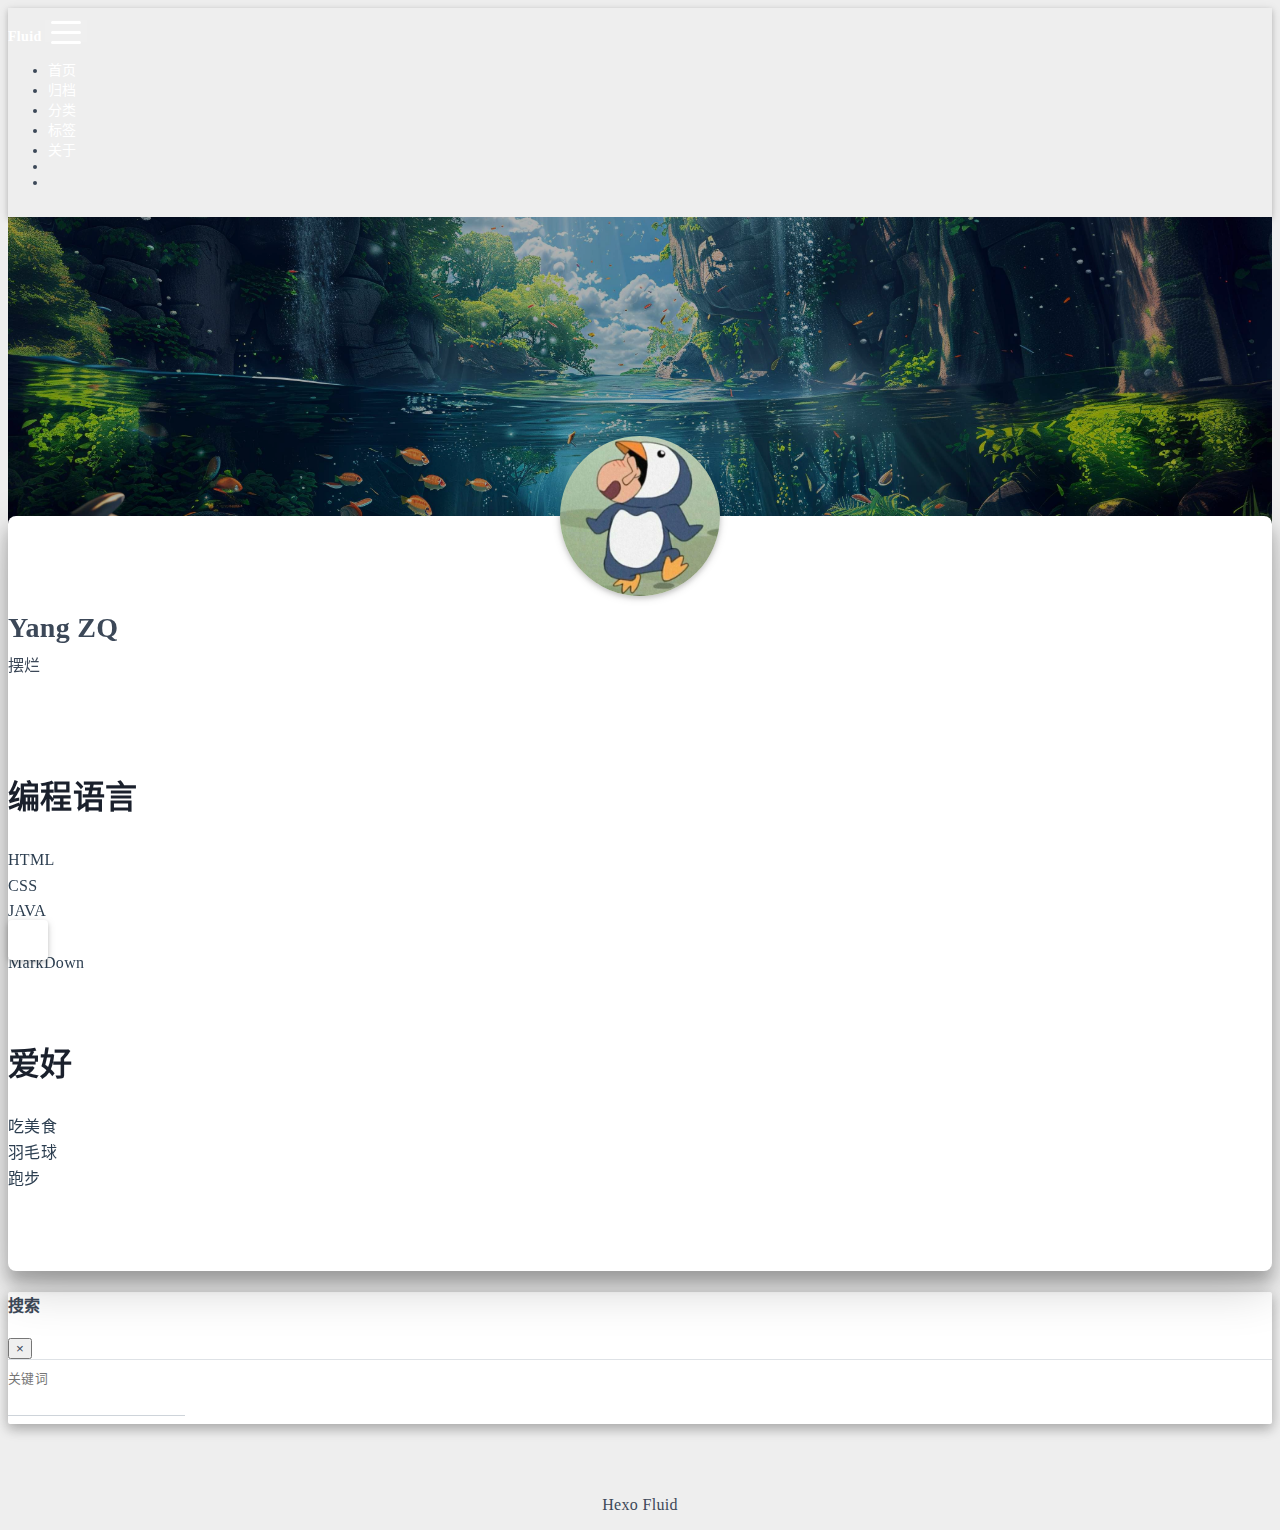
==== commit 44db3969: "Site updated: 2024-07-07 16:24:19" ====
--- a/about/index.html
+++ b/about/index.html
@@ -16,13 +16,15 @@
   <meta name="author" content="Yang zq">
   <meta name="keywords" content="study">
   
-    <meta property="og:type" content="website">
+    <meta name="description" content="编程语言HTMLCSSJAVAVueMarkDown 爱好吃美食羽毛球跑步">
+<meta property="og:type" content="website">
 <meta property="og:title" content="关于">
 <meta property="og:url" content="http://example.com/about/index.html">
 <meta property="og:site_name" content="Yang的博客">
+<meta property="og:description" content="编程语言HTMLCSSJAVAVueMarkDown 爱好吃美食羽毛球跑步">
 <meta property="og:locale" content="zh_CN">
-<meta property="article:published_time" content="2024-07-06T02:33:03.000Z">
-<meta property="article:modified_time" content="2024-07-06T02:33:38.087Z">
+<meta property="article:published_time" content="2024-07-07T06:12:14.000Z">
+<meta property="article:modified_time" content="2024-07-07T08:24:01.040Z">
 <meta property="article:author" content="Yang zq">
 <meta property="article:tag" content="study">
 <meta name="twitter:card" content="summary_large_image">
@@ -189,7 +191,7 @@
   
 
 <div id="banner" class="banner" parallax=true
-     style="background: url('/img/default.png') no-repeat center center; background-size: cover;">
+     style="background: url('/img/b37c075424f2c0327781318a6f966215.jpeg') no-repeat center center; background-size: cover;">
   <div class="full-bg-img">
     <div class="mask flex-center" style="background-color: rgba(0, 0, 0, 0.3)">
       <div class="banner-text text-center fade-in-up">
@@ -218,7 +220,7 @@
           >
           
             <div class="about-avatar">
-              <img src="/img/avatar.png" srcset="/img/loading.gif" lazyload class="img-fluid" alt="avatar">
+              <img src="/img/ece83986e7df834ca63e74112e349b62.jpeg" srcset="/img/loading.gif" lazyload class="img-fluid" alt="avatar">
             </div>
           
           <div class="container">
@@ -228,14 +230,14 @@
 
 <div class="text-center">
   <div class="about-info">
-    <div class="about-name">Fluid</div>
-    <div class="about-intro">An elegant theme for Hexo</div>
+    <div class="about-name">Yang ZQ</div>
+    <div class="about-intro">摆烂</div>
     <div class="about-icons">
       
         
         
         
-        <a href=https://github.com class="
+        <a href=https://github.com/yangzq0818 class="
            hint--bottom hint--rounded"
            aria-label=GitHub
            target="_blank"
@@ -247,12 +249,12 @@
         
         
         
-        <a href=https://douban.com class="
+        <a href=https://developer.huawei.com/consumer/cn/ class="
            hint--bottom hint--rounded"
-           aria-label=豆瓣
+           aria-label=华为
            target="_blank"
         >
-          <i class="iconfont icon-douban-fill" aria-hidden="true"></i>
+          <i class="iconfont icon-huawei-fill" aria-hidden="true"></i>
           
         </a>
       
@@ -276,7 +278,9 @@
 
 <article class="about-content page-content mt-5">
   <div class="markdown-body">
-    
+    <h1 id="编程语言"><a href="#编程语言" class="headerlink" title="编程语言"></a>编程语言</h1><p>HTML<br>CSS<br>JAVA<br>Vue<br>MarkDown</p>
+<h1 id="爱好"><a href="#爱好" class="headerlink" title="爱好"></a>爱好</h1><p>吃美食<br>羽毛球<br>跑步</p>
+
   </div>
 
   
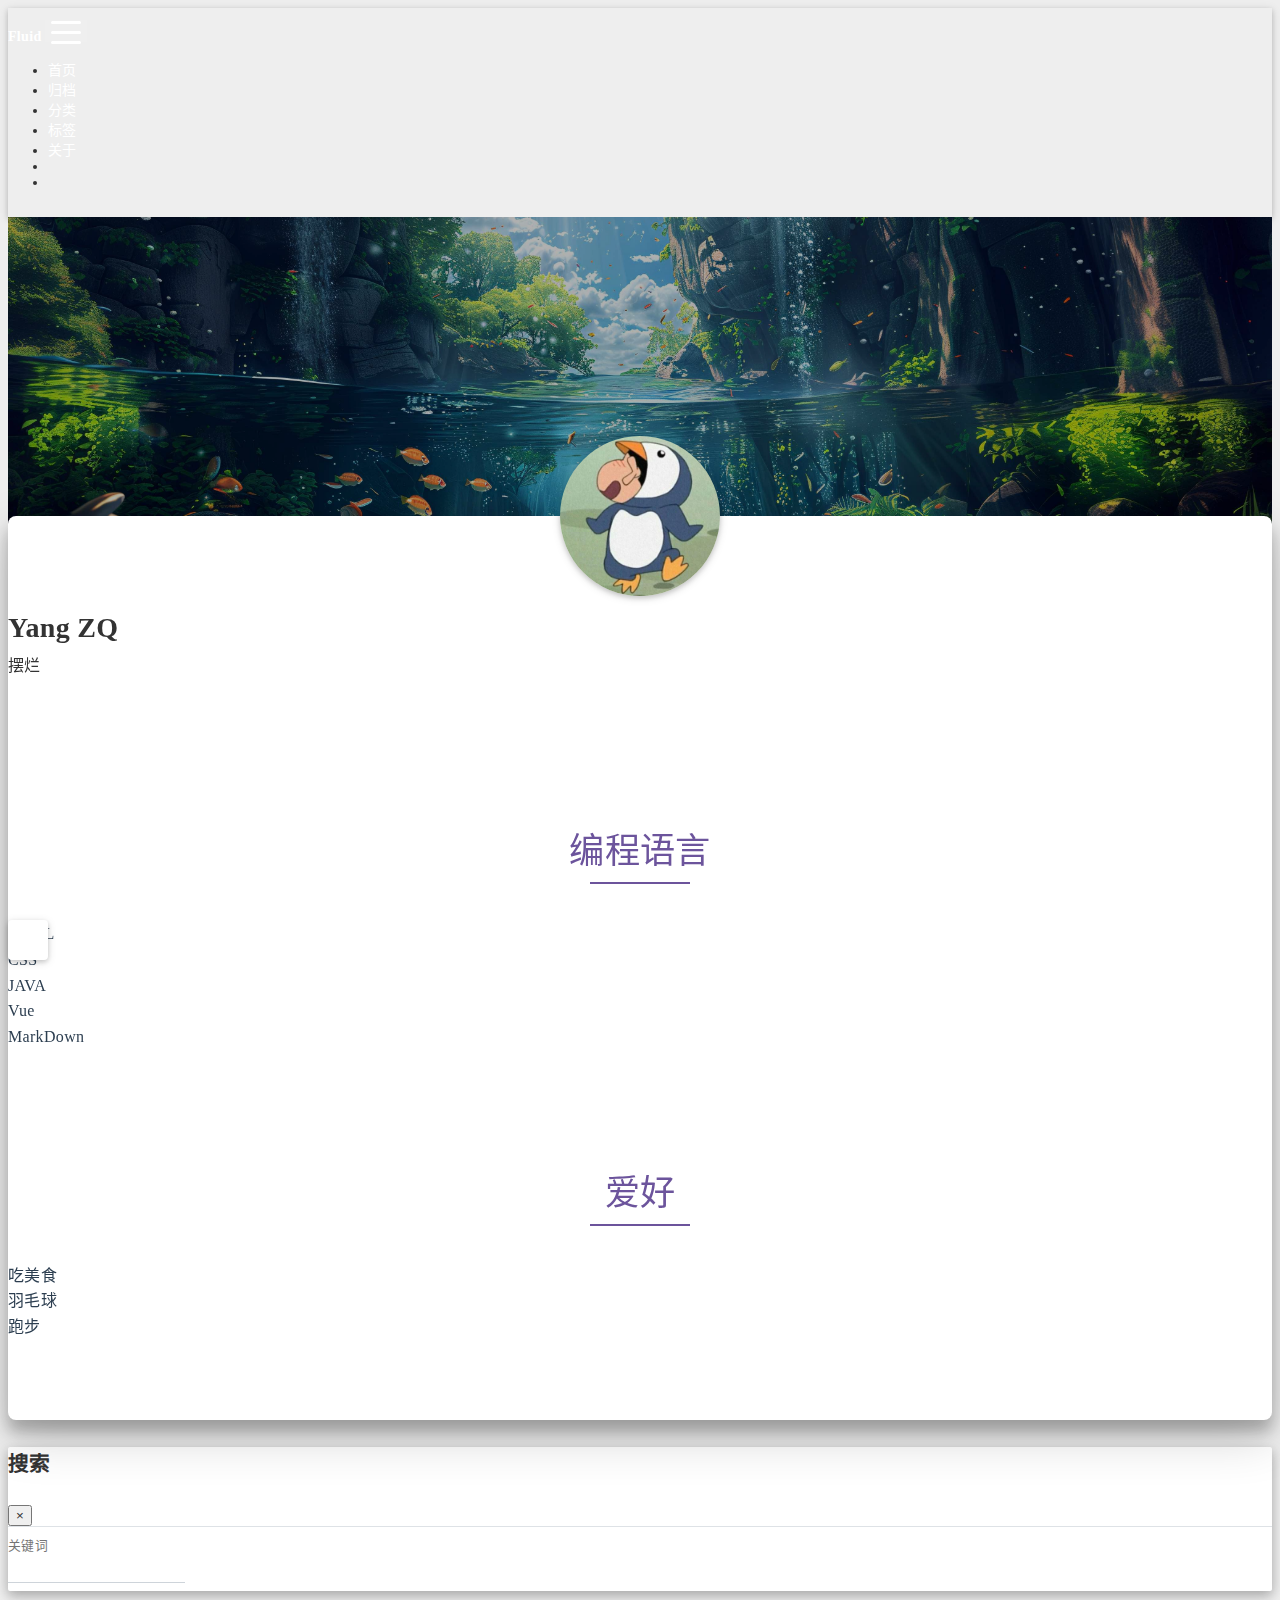
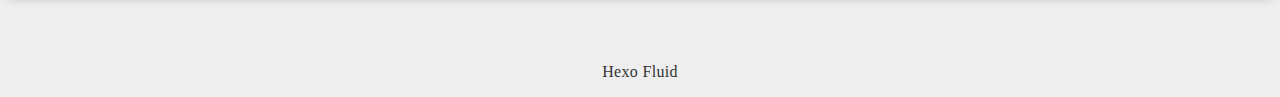
==== commit a6eaabec: "Site updated: 2024-07-07 16:54:32" ====
--- a/about/index.html
+++ b/about/index.html
@@ -63,6 +63,12 @@
     <link id="highlight-css-dark" rel="stylesheet" href="/css/highlight-dark.css" />
   
 
+
+
+  
+<link rel="stylesheet" href="/css/scrollAnimation.css">
+<link rel="stylesheet" href="/css/selection.css">
+<link rel="stylesheet" href="/css/mk.css">
 
 
 
@@ -469,6 +475,10 @@
 
 
 
+  
+<script src="/js/scrollAnimation.js"></script>
+
+
 
 <!-- 主题的启动项，将它保持在最底部 -->
 <!-- the boot of the theme, keep it at the bottom -->
--- a/css/main.css
+++ b/css/main.css
@@ -839,7 +839,7 @@
   --text-color: #3c4858;
   --sec-text-color: #718096;
   --post-text-color: #2c3e50;
-  --post-heading-color: #1a202c;
+  --post-heading-color: #6c549c;
   --post-link-color: #0366d6;
   --link-hover-color: #30a9de;
   --link-hover-bg-color: #f8f9fa;
@@ -866,7 +866,7 @@
     --text-color: #c4c6c9;
     --sec-text-color: #a7a9ad;
     --post-text-color: #c4c6c9;
-    --post-heading-color: #c4c6c9;
+    --post-heading-color: #05c4b9;
     --post-link-color: #1589e9;
     --link-hover-color: #30a9de;
     --link-hover-bg-color: #364151;
@@ -904,7 +904,7 @@
     --text-color: #c4c6c9;
     --sec-text-color: #a7a9ad;
     --post-text-color: #c4c6c9;
-    --post-heading-color: #c4c6c9;
+    --post-heading-color: #05c4b9;
     --post-link-color: #1589e9;
     --link-hover-color: #30a9de;
     --link-hover-bg-color: #364151;
--- a/css/scrollAnimation.css
+++ b/css/scrollAnimation.css
@@ -0,0 +1,11 @@
+.index-card {
+    transition: all 0.5s;
+    transform: scale(calc(1.5 - 0.5 * var(--state)));
+    opacity: var(--state);
+    margin-bottom: 2rem;
+  }
+  
+  .index-img img {
+    margin: 20px 0;
+  }
+  --- a/css/selection.css
+++ b/css/selection.css
@@ -0,0 +1,88 @@
+::selection {
+    background: #ffffff00;
+    color: #05c5b9;
+  }
+  
+  .icon {
+    vertical-align: -0.15em;
+    fill: currentColor;
+    overflow: hidden;
+  }
+  
+  pre::selection, pre ::selection {
+    background: #fff;
+  }
+  
+  [data-user-color-scheme='dark'] pre::selection, [data-user-color-scheme='dark'] pre ::selection {
+    background: #424858;
+    color: #fff;
+  }
+
+  .hljs-comment, .hljs-quote {
+    color: #ff6262;
+    font-family: auto;
+    font-style: normal;
+  }
+  
+  
+  figure.highlight {
+    background: #838383;
+    border-radius: 5px;
+    padding-top: 30px;
+    box-shadow: 0 5px 10px #a1a1a1;
+  }
+  
+  [data-user-color-scheme='dark'] figure.highlight {
+    background: #000;
+  }
+  
+  /* 该伪元素用于展示代码语言,若不需要可删除 */
+  figure.highlight::before {
+    content: attr(data-type);
+    z-index: 999;
+    color: #ff8d33;
+    display: block;
+    width: 100%;
+    position: absolute;
+    top: 2px;
+    text-align: center;
+    font-weight: 600;
+  }
+  
+  figure.highlight::after {
+    background: #fc625d;
+    border-radius: 100%;
+    box-shadow: 20px 0 #fdbc40, 40px 0 #35cd4b;
+    content: '';
+    height: 12px;
+    width: 12px;
+    position: absolute;
+    top: 9px;
+    left: 12px;
+  }
+  
+  .hljs {
+    background-color: #00000000;
+  }
+  
+  /* 代码块颜色 */
+  figure.highlight tr {
+    background-color: #f9fffa;
+  }
+  
+  [data-user-color-scheme='dark'] .markdown-body table tr {
+    background-color: #25272d;
+  }
+  
+  figure.highlight > table {
+    border-radius: 0 0 5px 5px;
+  }
+  
+  .gutter {
+    background-color: #f9fffa;
+  }
+  
+  [data-user-color-scheme='dark'] .gutter {
+    background-color: #25272d;
+  }
+  --- a/css/mk.css
+++ b/css/mk.css
@@ -0,0 +1,158 @@
+:root {
+  --control-text-color: #777;
+  --select-text-bg-color: rgba(223, 197, 223); /*#7e66992e;*/
+  --search-select-bg-color: #8163bd;
+
+  /* side bar */
+  /* --side-bar-bg-color: #f7f7fb;
+  --active-file-text-color: #8163bd;
+  --active-file-bg-color: #e9e4f0;
+  --item-hover-bg-color: #e9e4f0;
+  --active-file-border-color: #8163bd; */
+
+  --title-color: #6c549c;
+  /* --blur-text-color: #c8c8c8; */
+  --text-color:/*  #5e676d */ #333333 /* #2c3e50 */ /* #34495e */;
+  --light-text-color: #414141;
+  --font-sans-serif: "Ubuntu", "Source Sans Pro", sans-serif !important;
+  --font-monospace: "Fira Code", "Roboto Mono", monospace !important;
+
+  --purple-1: #8163bd;
+  --purple-2: #79589f;
+  --purple-3: #fd5eb8;
+  --purple-4: #bb60d5;
+  --purple-light-1: rgba(99, 99, 172, 0.05);
+  --purple-light-2: rgba(99, 99, 172, 0.1);
+  --purple-light-3: rgba(99, 99, 172, 0.2);
+  --purple-light-4: rgba(129, 99, 189, 0.3);
+  --purple-light-5: #e9e4f0;
+  --purple-light-6: rgba(129, 99, 189, 0.7);
+  --purple-light-7: rgba(129, 99, 189, 0.3);
+
+  --shadow: var(--purple-light-3) 0px 5px 10px;
+
+  --fence-border: #e7eaed;
+  --table-border: rgb(143, 143, 143);
+  --boxes: rgba(10, 10, 10, 0.05);
+}
+
+
+.markdown-body h1, .markdown-body h2 {
+    border-bottom: none;
+}
+
+
+
+
+
+.markdown-body > h1,
+.markdown-body h2,
+.markdown-body h3,
+.markdown-body h4,
+.markdown-body h5,
+.markdown-body h6 {
+  position: relative;
+  margin-top: 3.5em;
+  font-weight: normal;
+  cursor: text;
+  color: #6c549c;
+}
+
+h1 tt,
+h1 code {
+  font-size: inherit !important;
+}
+h2 tt,
+h2 code {
+  font-size: inherit !important;
+}
+h3 tt,
+h3 code {
+  font-size: inherit !important;
+}
+h4 tt,
+h4 code {
+  font-size: inherit !important;
+}
+h5 tt,
+h5 code {
+  font-size: inherit !important;
+}
+h6 tt,
+h6 code {
+  font-size: inherit !important;
+}
+
+
+
+h1 {
+  padding-bottom: 0.4rem;
+  font-size: 2.2rem;
+  line-height: 1.3;
+}
+h1 {
+  text-align: center;
+  padding-bottom: 0.3em;
+  font-size: 2.2em;
+  line-height: 1.2;
+  margin: 1.6em auto 1em;
+}
+h1:after {
+  content: "";
+  display: block;
+  margin: 0.2em auto 0;
+  width: 100px;
+  height: 2px;
+  border-bottom: 2px solid var(--title-color);
+}
+
+h2 {
+  /* margin: 1.4em auto 0.8em; */
+  /* padding-left: 5px; */
+  /* line-height: 1.0; */
+  font-size: 1.8em;
+  /* border-left: 5px solid var(--title-color); */
+  /* border-bottom: 1px solid var(--title-color); */
+}
+h3 {
+  font-size: 1.5rem;
+  margin: 1.2em auto 0.5em;
+}
+h4 {
+  font-size: 1.3rem;
+}
+h5 {
+  font-size: 1.2rem;
+}
+h6 {
+  font-size: 1.1rem;
+}
+
+
+
+/* 引用 */
+.markdown-body blockquote {
+  border-left: 0.2rem solid var(--purple-light-4);
+  padding: 10px 15px;
+  color: var(--light-text-color);
+  background-color: var(--purple-light-1);
+}
+
+
+
+.markdown-body code {
+  padding: 2px 4px;
+  border-radius: 2px;
+  font-size: 0.92rem;
+  /* color: var(--purple-3); */
+  background-color: var(--purple-light-1);
+}
+
+.markdown-body code {
+  margin: 0 2px;
+}
+
+
+.markdown-body pre {
+  --select-text-bg-color: rgba(223, 197, 223) !important;
+}
